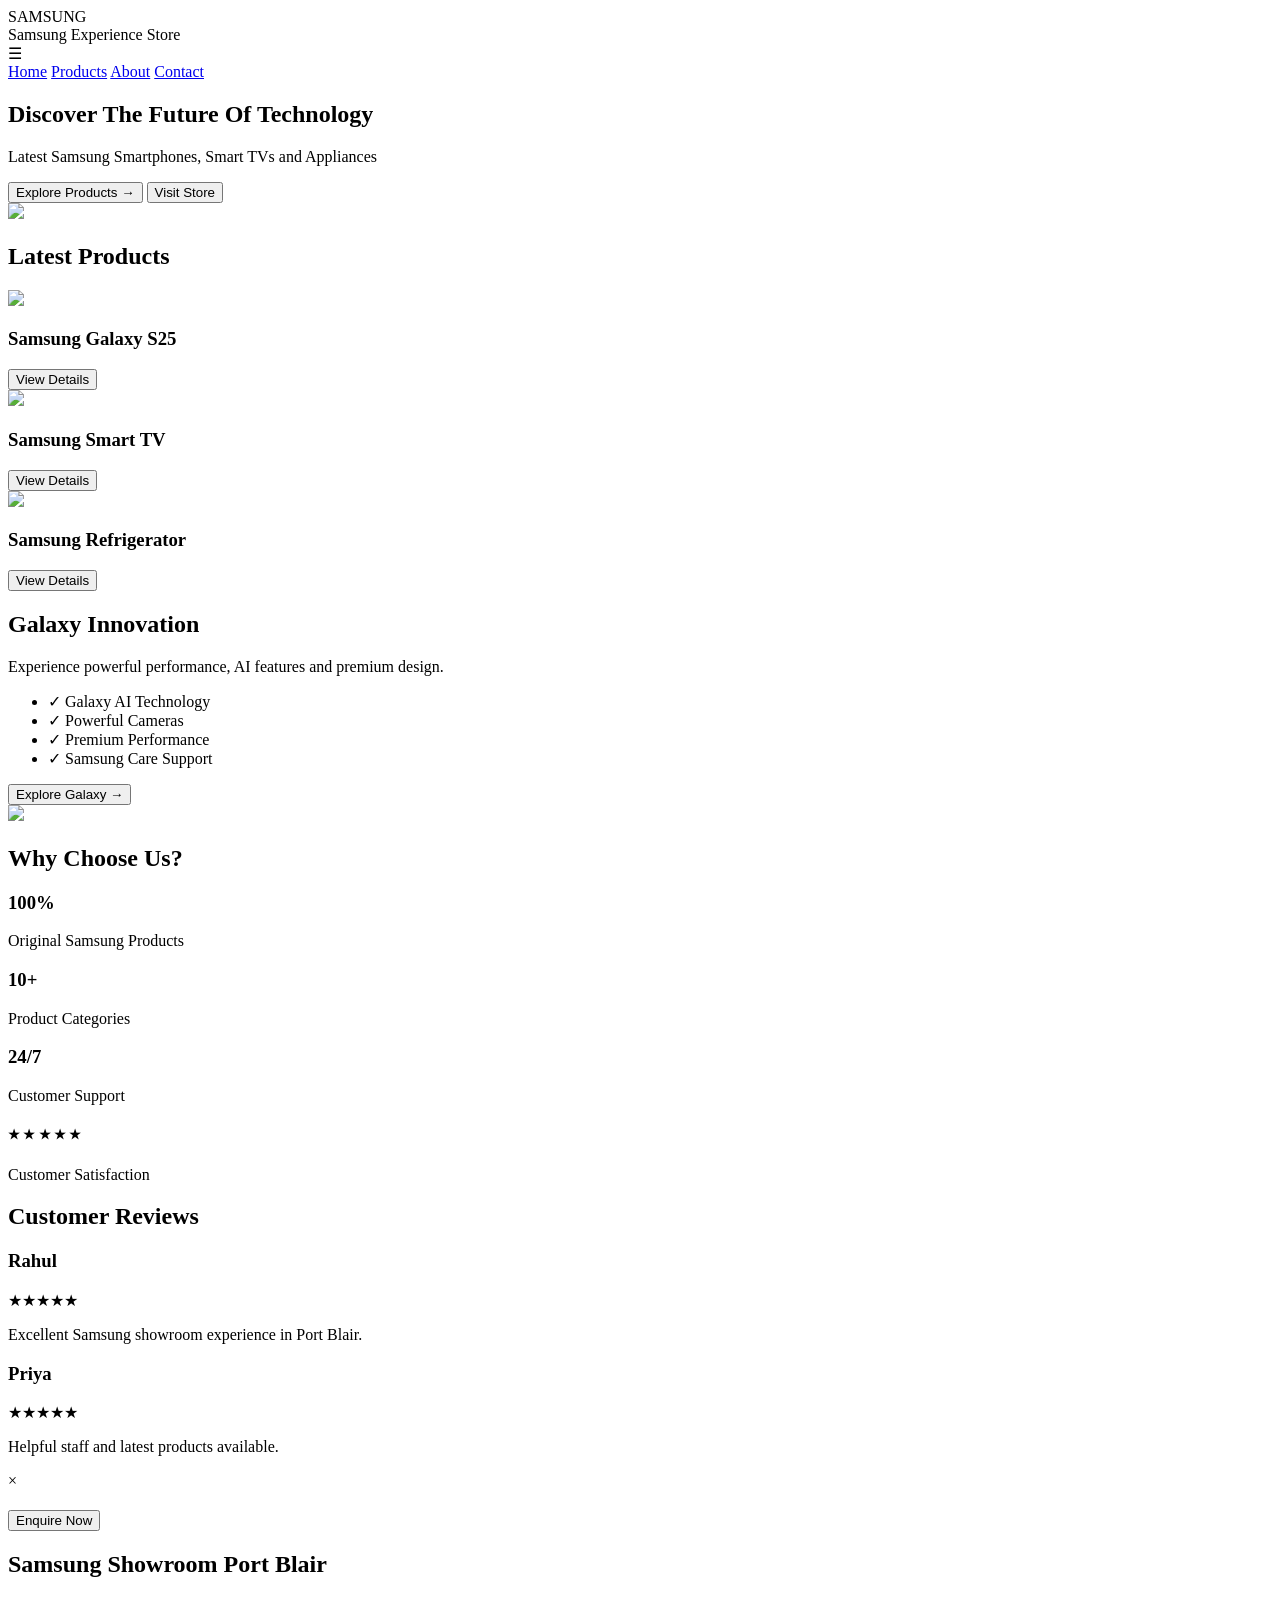
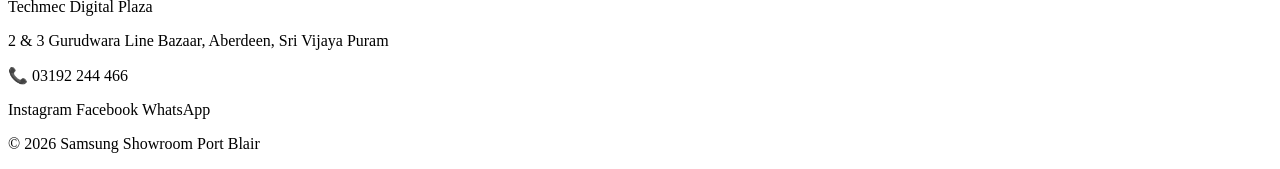
==== index.html @ 17258c33 "Add index.html for Samsung Showroom website Initial commit of the Samsung Showroom Port Blair websit" ====
<!DOCTYPE html>
<html>

<head>

<title>Samsung Showroom Port Blair</title>

<meta name="viewport" content="width=device-width, initial-scale=1.0">

<link rel="stylesheet" href="style.css">

</head>


<body>


<!-- LOADER -->

<div class="loader" id="loader">

    <div class="samsung-logo">
        SAMSUNG
    </div>

    <div class="loading"></div>

</div>



<header id="navbar">


<div class="logo">

Samsung
<span>
Experience Store
</span>

</div>



<div class="menu-btn">
☰
</div>



<nav>

<a href="index.html">Home</a>

<a href="c.html">Products</a>

<a href="about.html">About</a>

<a href="contact.html">Contact</a>

</nav>


</header>
    
    

<section class="hero">


<div class="hero-content">


<h1>

Discover The Future Of Technology

</h1>


<p>

Latest Samsung Smartphones,
Smart TVs and Appliances

</p>



<div class="hero-buttons">


<button>

Explore Products →

</button>


<button class="outline">

Visit Store

</button>


</div>



</div>





<div class="hero-image">


<img src="images/smartphone.jpg">

</div>


</section>
<section class="featured">


<h2>
Latest Products
</h2>



<div class="products">


<div class="card">


<img src="images/smartphone.jpg">

<h3>
Samsung Galaxy S25
</h3>


<button onclick="openModal(
'Galaxy S25',
'Latest Galaxy smartphone with AI features'
)">
View Details
</button>


</div>





<div class="card">


<img src="images/smart-tv.jpg">

<h3>
Samsung Smart TV
</h3>


<button onclick="openModal(
'Samsung Smart TV',
'Crystal UHD 4K entertainment experience'
)">
View Details
</button>


</div>





<div class="card">


<img src="images/refrigerator.webp">
<h3>
Samsung Refrigerator
</h3>


<button onclick="openModal(
'Samsung Refrigerator',
'Energy efficient smart cooling'
)">
View Details
</button>


</div>



</div>


</section>



<section class="showcase">


<div class="showcase-text reveal">


<h2>
Galaxy Innovation
</h2>


<p>

Experience powerful performance,
AI features and premium design.

</p>


<ul>

<li>✓ Galaxy AI Technology</li>

<li>✓ Powerful Cameras</li>

<li>✓ Premium Performance</li>

<li>✓ Samsung Care Support</li>

</ul>


<button>
Explore Galaxy →
</button>


</div>





<div class="showcase-image reveal">


<img src="images/smartphone.jpg">


</div>



</section>





<section class="why">


<h2>
Why Choose Us?
</h2>



<div class="why-grid">



<div class="glass-card reveal">

<h3>
100%
</h3>

<p>
Original Samsung Products
</p>

</div>




<div class="glass-card reveal">

<h3>
10+
</h3>

<p>
Product Categories
</p>

</div>





<div class="glass-card reveal">

<h3>
24/7
</h3>

<p>
Customer Support
</p>

</div>




<div class="glass-card reveal">

<h5>
★  ★  ★  ★  ★
</h5>

<p>
Customer Satisfaction
</p>

</div>



</div>


</section>


<!-- REVIEWS -->


<section class="reviews">


<h2>
Customer Reviews
</h2>


<div class="review">


<h3>
Rahul
</h3>


<div class="stars">
★★★★★
</div>


<p>
Excellent Samsung showroom experience in Port Blair.
</p>


</div>



<div class="review">


<h3>
Priya
</h3>


<div class="stars">
★★★★★
</div>


<p>
Helpful staff and latest products available.
</p>


</div>



</section>







<!-- MODAL -->


<div class="modal">


<div class="modal-box">


<span onclick="closeModal()">
×
</span>


<h2 id="title"></h2>


<p id="desc"></p>


<button>
Enquire Now
</button>


</div>


</div>







<footer>


<h2>
Samsung Showroom Port Blair
</h2>


<p>
Techmec Digital Plaza
</p>


<p>
2 & 3 Gurudwara Line Bazaar,
Aberdeen, Sri Vijaya Puram
</p>


<p>
📞 03192 244 466
</p>


<div>

<a>Instagram</a>
<a>Facebook</a>
<a>WhatsApp</a>

</div>


<p class="copy">
© 2026 Samsung Showroom Port Blair
</p>


</footer>



<script src="script.js"></script>


</body>

</html>
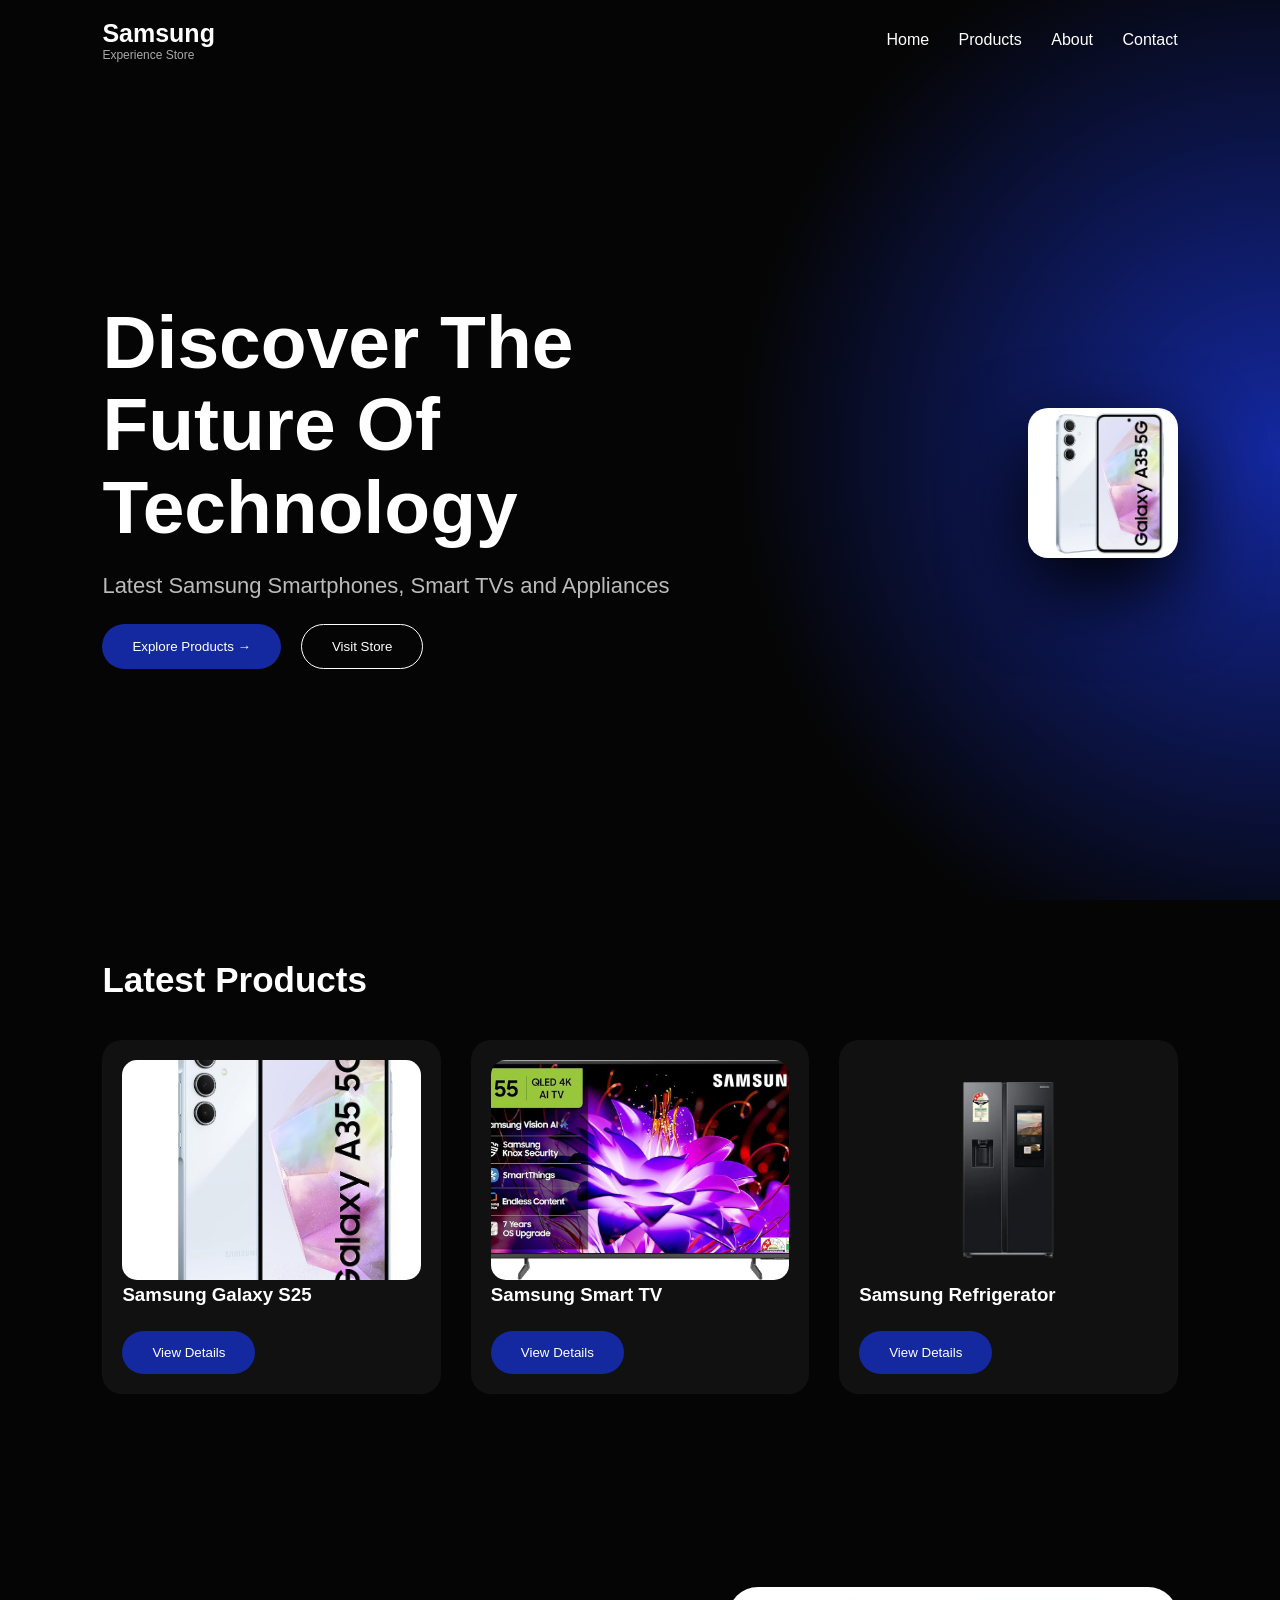
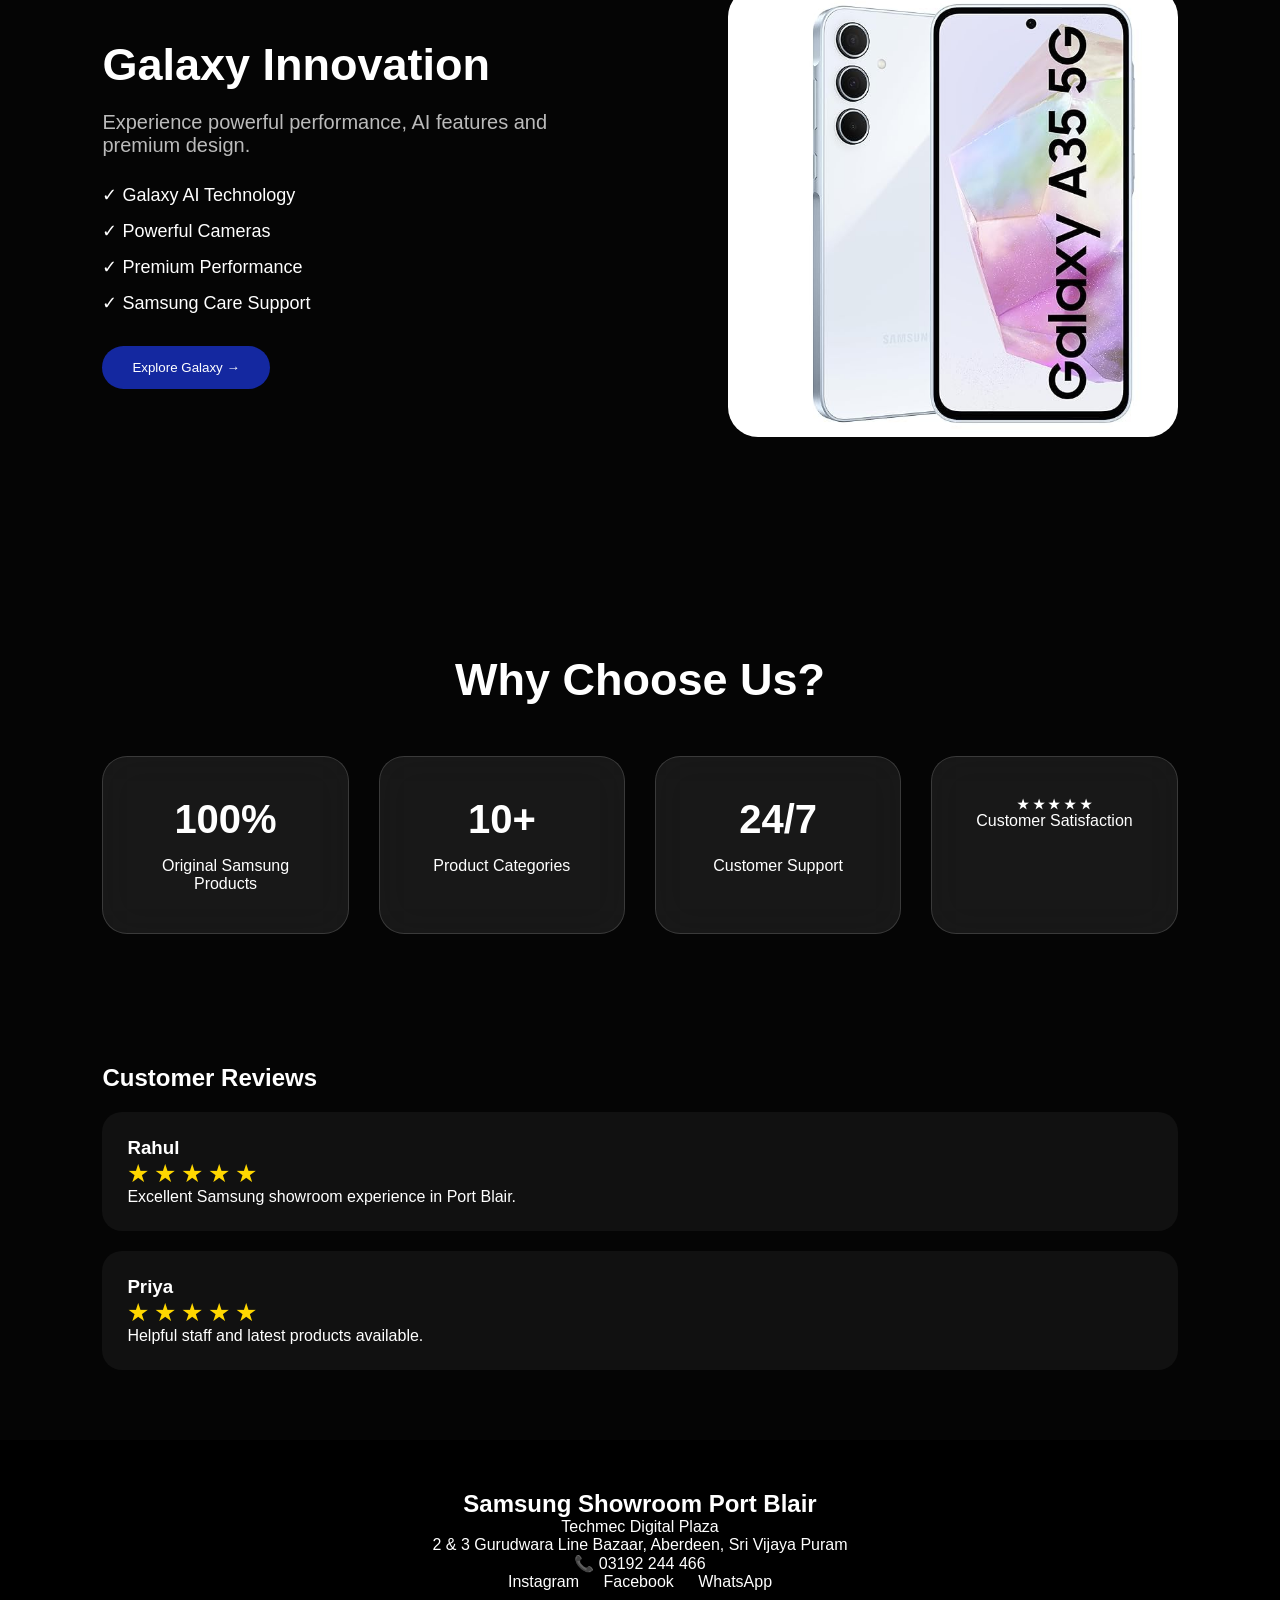
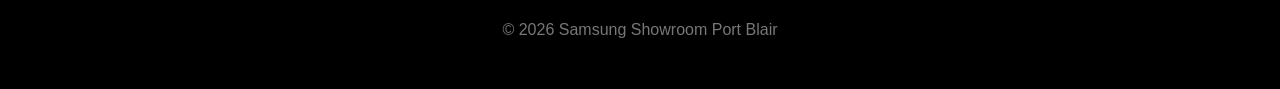
==== commit 00f25a79: "Update Products link to point to products.html" ====
--- a/index.html
+++ b/index.html
@@ -53,7 +53,7 @@
 
 <a href="index.html">Home</a>
 
-<a href="c.html">Products</a>
+<a href="products.html">Products</a>
 
 <a href="about.html">About</a>
 
--- a/style.css
+++ b/style.css
@@ -0,0 +1,1548 @@
+*{
+    margin:0;
+    padding:0;
+    box-sizing:border-box;
+    font-family:Arial, Helvetica, sans-serif;
+}
+
+
+body{
+    background:#050505;
+    color:white;
+    overflow-x:hidden;
+}
+
+
+/* ================= LOADER ================= */
+
+
+.loader{
+
+position:fixed;
+transition:opacity .5s ease;
+top:0;
+left:0;
+
+width:100%;
+height:100vh;
+
+background:#000;
+
+display:flex;
+
+align-items:center;
+
+justify-content:center;
+
+flex-direction:column;
+
+z-index:99999;
+
+
+}
+
+
+.samsung-logo{
+
+font-size:clamp(35px,8vw,60px);
+
+font-weight:700;
+
+letter-spacing:8px;
+ text-decoration:none;
+color:white;
+
+}
+
+
+
+.loading{
+
+width:50px;
+
+height:50px;
+
+margin-top:25px;
+
+border-radius:50%;
+
+border:5px solid #333;
+
+border-top:5px solid white;
+
+animation:rotate 1s linear infinite;
+
+
+}
+
+
+
+@keyframes rotate{
+
+
+from{
+
+transform:rotate(0deg);
+
+}
+
+
+to{
+
+transform:rotate(360deg);
+
+}
+
+
+}
+
+
+@keyframes logoFade{
+
+    from{
+        opacity:.4;
+    }
+
+    to{
+        opacity:1;
+    }
+
+}
+
+
+
+
+/* ================= HEADER ================= */
+
+
+header{
+
+    width:100%;
+
+    height:80px;
+
+    background:#000;
+
+    display:flex;
+
+    align-items:center;
+
+    justify-content:space-between;
+
+    padding:0 8%;
+
+    position:sticky;
+
+    top:0;
+
+    z-index:100;
+
+
+}
+
+
+
+.logo{
+
+    font-size:24px;
+    color:white;
+    text-decoration:none;
+    font-weight:bold;
+ 
+}
+
+
+
+nav a{
+
+    color:white;
+
+    text-decoration:none;
+
+    margin-left:25px;
+
+    transition:.3s;
+
+}
+
+
+
+nav a:hover{
+
+    color:#4d6cff;
+
+}
+
+
+
+.menu-btn{
+
+    display:none;
+
+    font-size:30px;
+
+    cursor:pointer;
+
+}
+
+
+
+
+/* ================= HERO ================= */
+
+
+.hero{
+
+
+height:90vh;
+
+
+background:
+
+linear-gradient(
+rgba(0,0,0,.5),
+rgba(0,0,0,.9)
+),
+
+url("images/showroom.jpg");
+
+
+background-size:cover;
+
+background-position:center;
+
+
+display:flex;
+
+align-items:center;
+
+padding:8%;
+
+
+}
+
+
+
+.hero h1{
+
+
+font-size:clamp(35px,6vw,65px);
+
+max-width:700px;
+
+
+animation:fadeUp 1s;
+
+
+}
+
+
+
+.hero p{
+
+
+font-size:20px;
+
+margin-top:20px;
+
+
+}
+
+
+
+
+
+button{
+
+
+background:#1428a0;
+
+color:white;
+
+border:none;
+
+padding:14px 30px;
+
+border-radius:30px;
+
+cursor:pointer;
+
+margin-top:25px;
+
+transition:.3s;
+
+
+}
+
+
+
+button:hover{
+
+transform:scale(1.08);
+
+}
+
+
+
+
+/* ================= PRODUCTS ================= */
+
+
+
+.featured{
+
+padding:60px 8%;
+
+}
+
+
+
+.featured h2{
+
+font-size:35px;
+
+}
+
+
+
+.products{
+
+
+display:grid;
+
+grid-template-columns:
+
+repeat(auto-fit,minmax(250px,1fr));
+
+
+gap:30px;
+
+margin-top:40px;
+
+
+}
+
+
+
+.card{
+
+
+background:#111;
+
+padding:20px;
+
+border-radius:20px;
+
+transition:.4s;
+
+
+}
+
+
+
+.card:hover{
+
+
+transform:translateY(-15px);
+
+box-shadow:0 0 30px #1428a0;
+
+
+}
+
+
+
+.card img{
+
+
+width:100%;
+
+height:220px;
+
+object-fit:cover;
+
+border-radius:15px;
+
+
+}
+
+
+#search{
+
+
+margin-top:30px;
+
+
+width:80%;
+
+
+max-width:500px;
+
+
+padding:15px 20px;
+
+
+border-radius:30px;
+
+
+border:none;
+
+
+font-size:18px;
+
+
+outline:none;
+
+
+}
+
+
+.about-hero{
+
+
+height:60vh;
+
+
+display:flex;
+
+justify-content:center;
+
+align-items:center;
+
+flex-direction:column;
+
+
+background:#000;
+
+
+text-align:center;
+
+
+}
+
+
+.about-hero h1{
+
+
+font-size:clamp(35px,6vw,60px);
+
+
+}
+
+
+
+.about-content{
+
+
+padding:70px 10%;
+
+
+text-align:center;
+
+
+}
+
+
+
+.about-content p{
+
+
+font-size:20px;
+
+line-height:1.8;
+
+
+}
+
+
+
+.features{
+
+
+display:flex;
+
+justify-content:center;
+
+gap:20px;
+
+margin-top:40px;
+
+
+}
+
+
+
+.features div{
+
+
+background:#111;
+
+
+padding:25px;
+
+
+border-radius:20px;
+
+
+}
+
+
+@media(max-width:700px){
+
+
+.features{
+
+flex-direction:column;
+
+}
+
+
+}
+
+/* CONTACT PAGE */
+
+
+.contact-hero{
+
+
+height:60vh;
+
+
+display:flex;
+
+flex-direction:column;
+
+justify-content:center;
+
+align-items:center;
+
+
+text-align:center;
+
+
+background:
+
+linear-gradient(
+rgba(0,0,0,.5),
+rgba(0,0,0,.9)
+),
+
+url("images/showroom.jpg");
+
+
+background-size:cover;
+
+
+}
+
+
+
+.contact-hero h1{
+
+
+font-size:clamp(35px,6vw,60px);
+
+
+}
+
+
+
+
+.contact-section{
+
+
+padding:70px 8%;
+
+
+display:grid;
+
+
+grid-template-columns:
+
+repeat(auto-fit,minmax(280px,1fr));
+
+
+gap:30px;
+
+
+}
+
+
+
+
+
+.contact-card{
+
+
+background:#111;
+
+
+padding:35px;
+
+
+border-radius:25px;
+
+
+transition:.4s;
+
+
+}
+
+
+
+.contact-card:hover{
+
+
+transform:translateY(-10px);
+
+
+box-shadow:0 0 30px #1428a0;
+
+
+}
+
+
+
+
+.contact-card p{
+
+
+margin-top:15px;
+
+
+line-height:1.6;
+
+
+}
+
+
+
+
+
+.services{
+
+
+padding:70px 8%;
+
+
+text-align:center;
+
+
+}
+
+
+
+
+.service-grid{
+
+
+display:grid;
+
+
+grid-template-columns:
+
+repeat(auto-fit,minmax(250px,1fr));
+
+
+gap:25px;
+
+
+margin-top:40px;
+
+
+}
+
+
+
+.service-grid div{
+
+
+background:#111;
+
+
+padding:30px;
+
+
+border-radius:20px;
+
+
+}
+
+
+
+
+
+@media(max-width:700px){
+
+
+.contact-hero{
+
+
+height:50vh;
+
+
+}
+
+
+}
+/* ================= MODAL ================= */
+
+
+.modal{
+
+
+display:none;
+
+position:fixed;
+
+inset:0;
+
+
+background:rgba(0,0,0,.8);
+
+
+justify-content:center;
+
+align-items:center;
+
+
+padding:20px;
+
+
+z-index:200;
+
+
+}
+
+
+
+.modal-box{
+
+
+background:#111;
+
+width:100%;
+
+max-width:400px;
+
+
+padding:35px;
+
+border-radius:20px;
+
+
+}
+
+
+
+.modal-box span{
+
+
+float:right;
+
+font-size:30px;
+
+cursor:pointer;
+
+
+}
+
+
+
+
+/* ================= REVIEWS ================= */
+
+
+
+.reviews{
+
+
+padding:50px 8%;
+
+
+}
+
+
+
+.review{
+
+
+background:#111;
+
+padding:25px;
+
+border-radius:20px;
+
+margin:20px 0;
+
+
+animation:fadeUp 1s;
+
+
+}
+
+
+
+.stars{
+
+
+color:#ffd700;
+
+font-size:25px;
+
+letter-spacing:5px;
+
+animation:star 1.5s infinite alternate;
+
+
+}
+
+
+
+@keyframes star{
+
+
+from{
+
+transform:scale(1);
+
+}
+
+to{
+
+transform:scale(1.2);
+
+}
+
+
+}
+
+
+
+
+
+/* ================= FOOTER ================= */
+
+
+
+footer{
+
+
+background:#000;
+
+text-align:center;
+
+padding:50px 20px;
+
+
+}
+
+
+
+footer a{
+
+
+color:white;
+
+margin:10px;
+
+text-decoration:none;
+
+
+}
+
+
+
+
+.copy{
+
+
+margin-top:30px;
+
+color:#777;
+
+
+}
+
+
+
+
+/* ================= ANIMATION ================= */
+
+
+
+@keyframes fadeUp{
+
+
+from{
+
+opacity:0;
+
+transform:translateY(40px);
+
+
+}
+
+
+to{
+
+
+opacity:1;
+
+transform:translateY(0);
+
+
+}
+
+
+}
+
+
+
+
+
+
+/* ================= MOBILE ================= */
+
+
+
+@media(max-width:768px){
+
+
+
+header{
+
+padding:0 20px;
+
+}
+
+
+
+.menu-btn{
+
+display:block;
+
+}
+
+
+
+nav{
+
+
+position:absolute;
+
+top:80px;
+
+left:0;
+
+
+width:100%;
+
+
+background:#000;
+
+
+display:none;
+
+
+flex-direction:column;
+
+
+text-align:center;
+
+
+padding:25px;
+
+
+}
+
+
+
+nav a{
+
+
+margin:15px 0;
+
+
+}
+
+
+
+
+nav.active{
+
+
+display:flex;
+
+
+}
+
+
+
+.hero{
+
+
+height:80vh;
+
+padding:30px;
+
+
+}
+
+
+
+.hero p{
+
+
+font-size:16px;
+
+
+}
+
+
+
+.products{
+
+
+grid-template-columns:1fr;
+
+
+}
+
+
+
+.card img{
+
+
+height:200px;
+
+
+}
+
+
+
+footer{
+
+
+font-size:14px;
+
+
+}
+
+
+}
+/* PREMIUM NAVBAR */
+
+
+header{
+
+
+position:fixed;
+
+top:0;
+
+left:0;
+
+width:100%;
+
+
+background:transparent;
+
+
+transition:.4s;
+
+
+}
+
+
+
+header.scrolled{
+
+
+background:#000;
+
+
+box-shadow:0 10px 30px rgba(0,0,0,.5);
+
+
+}
+
+
+
+.logo{
+
+
+font-size:25px;
+
+
+}
+
+
+
+.logo span{
+
+
+display:block;
+
+font-size:12px;
+
+font-weight:normal;
+
+color:#aaa;
+
+
+}
+
+
+
+
+
+/* PREMIUM HERO */
+
+
+.hero{
+
+
+min-height:100vh;
+
+
+display:flex;
+
+
+align-items:center;
+
+
+justify-content:space-between;
+
+
+padding:120px 8% 50px;
+
+
+background:
+
+
+radial-gradient(circle at right,#1428a0,transparent 40%),
+
+
+#050505;
+
+
+overflow:hidden;
+
+
+}
+
+
+
+
+.hero-content{
+
+
+max-width:600px;
+
+
+animation:slideLeft 1s;
+
+
+}
+
+
+
+.hero h1{
+
+
+font-size:clamp(40px,6vw,75px);
+
+
+line-height:1.1;
+
+
+}
+
+
+
+.hero p{
+
+
+font-size:22px;
+
+
+color:#bbb;
+
+
+margin-top:25px;
+
+
+}
+
+
+
+
+.hero-buttons{
+
+
+display:flex;
+
+gap:20px;
+
+
+}
+
+
+
+
+.outline{
+
+
+background:transparent;
+
+
+border:1px solid white;
+
+
+}
+
+
+
+
+
+.hero-image{
+
+
+animation:float 4s infinite;
+
+
+}
+
+
+
+
+.hero-image img{
+
+width:min(150px,80vw);
+
+border-radius: 20px;
+filter:drop-shadow(0 30px 40px black);
+
+
+}
+
+
+
+
+
+@keyframes float{
+
+
+50%{
+
+transform:translateY(-20px);
+
+}
+
+
+}
+
+
+
+
+@keyframes slideLeft{
+
+
+from{
+
+opacity:0;
+
+transform:translateX(-80px);
+
+
+}
+
+
+to{
+
+opacity:1;
+
+transform:translateX(0);
+
+
+}
+
+
+}
+
+
+
+
+@media(max-width:800px){
+
+
+
+.hero{
+
+
+flex-direction:column;
+
+
+text-align:center;
+
+
+}
+
+
+
+.hero-buttons{
+
+
+justify-content:center;
+
+
+}
+
+
+}
+/* PRODUCT SHOWCASE */
+
+
+.showcase{
+
+
+min-height:80vh;
+
+
+display:flex;
+
+
+align-items:center;
+
+
+justify-content:space-between;
+
+
+padding:100px 8%;
+
+
+gap:50px;
+
+
+}
+
+
+
+
+.showcase-text{
+
+
+max-width:500px;
+
+
+}
+
+
+
+.showcase h2{
+
+
+font-size:45px;
+
+
+}
+
+
+
+.showcase p{
+
+
+color:#bbb;
+
+font-size:20px;
+
+margin:20px 0;
+
+
+}
+
+
+
+.showcase ul{
+
+
+list-style:none;
+
+
+line-height:2;
+
+
+font-size:18px;
+
+
+}
+
+
+
+
+.showcase-image img{
+
+
+width:min(450px,80vw);
+
+
+border-radius:30px;
+
+
+}
+
+
+
+
+
+/* GLASS CARDS */
+
+
+.why{
+
+
+padding:80px 8%;
+
+
+text-align:center;
+
+
+}
+
+
+
+
+.why h2{
+
+
+font-size:45px;
+
+
+}
+
+
+
+.why-grid{
+
+
+display:grid;
+
+
+grid-template-columns:
+
+repeat(auto-fit,minmax(220px,1fr));
+
+
+gap:30px;
+
+
+margin-top:50px;
+
+
+}
+
+
+
+
+
+.glass-card{
+
+
+background:
+
+rgba(255,255,255,.08);
+
+
+border:1px solid rgba(255,255,255,.15);
+
+
+backdrop-filter:blur(20px);
+
+
+padding:40px;
+
+
+border-radius:25px;
+
+
+transition:.4s;
+
+
+}
+
+
+
+
+
+.glass-card:hover{
+
+
+transform:translateY(-15px);
+
+
+box-shadow:0 20px 50px rgba(20,40,160,.4);
+
+
+}
+
+
+
+.glass-card h3{
+
+
+font-size:40px;
+
+
+margin-bottom:15px;
+
+
+}
+
+
+
+
+/* RESPONSIVE */
+
+
+@media(max-width:800px){
+
+
+.showcase{
+
+
+flex-direction:column;
+
+
+text-align:center;
+
+
+}
+
+
+}
+.reveal{
+
+
+opacity:0;
+
+transform:translateY(60px);
+
+
+transition:1s;
+
+
+}
+
+
+
+.reveal.active{
+
+
+opacity:1;
+
+
+transform:translateY(0);
+
+
+  }
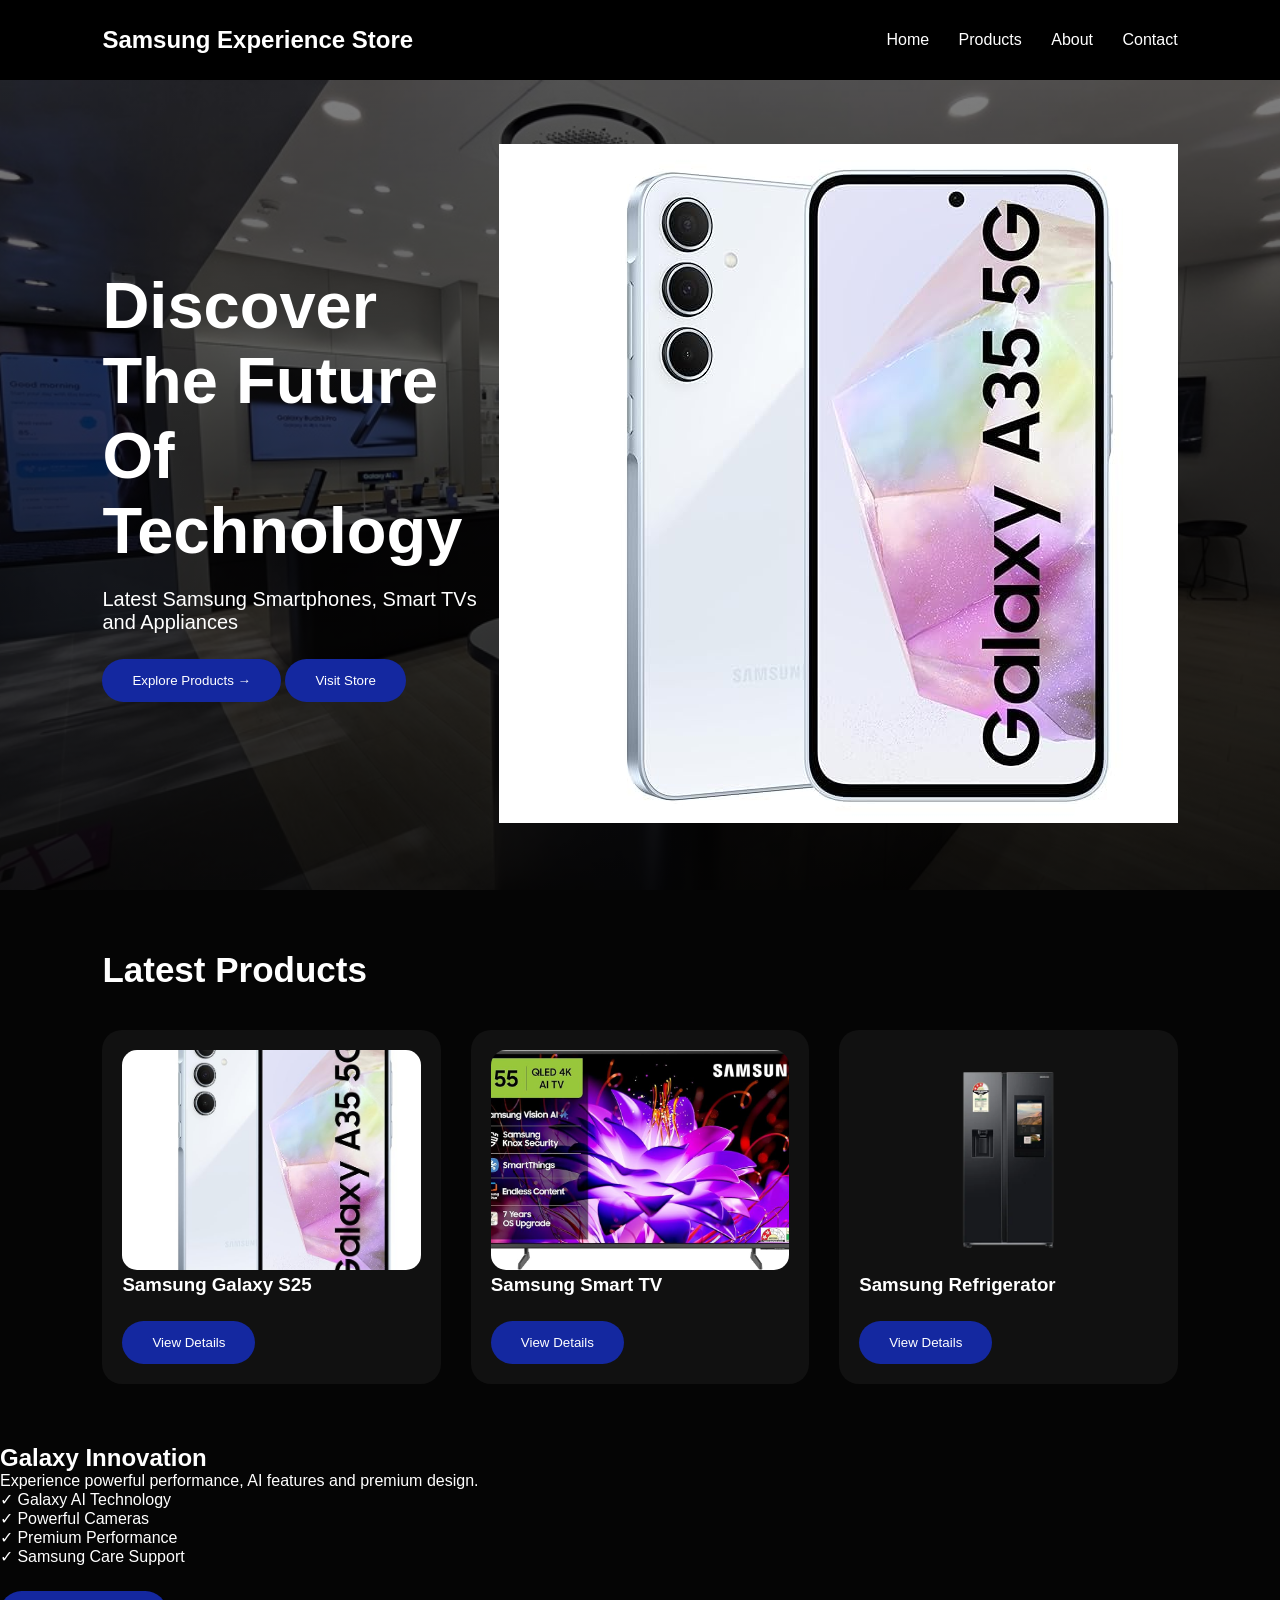
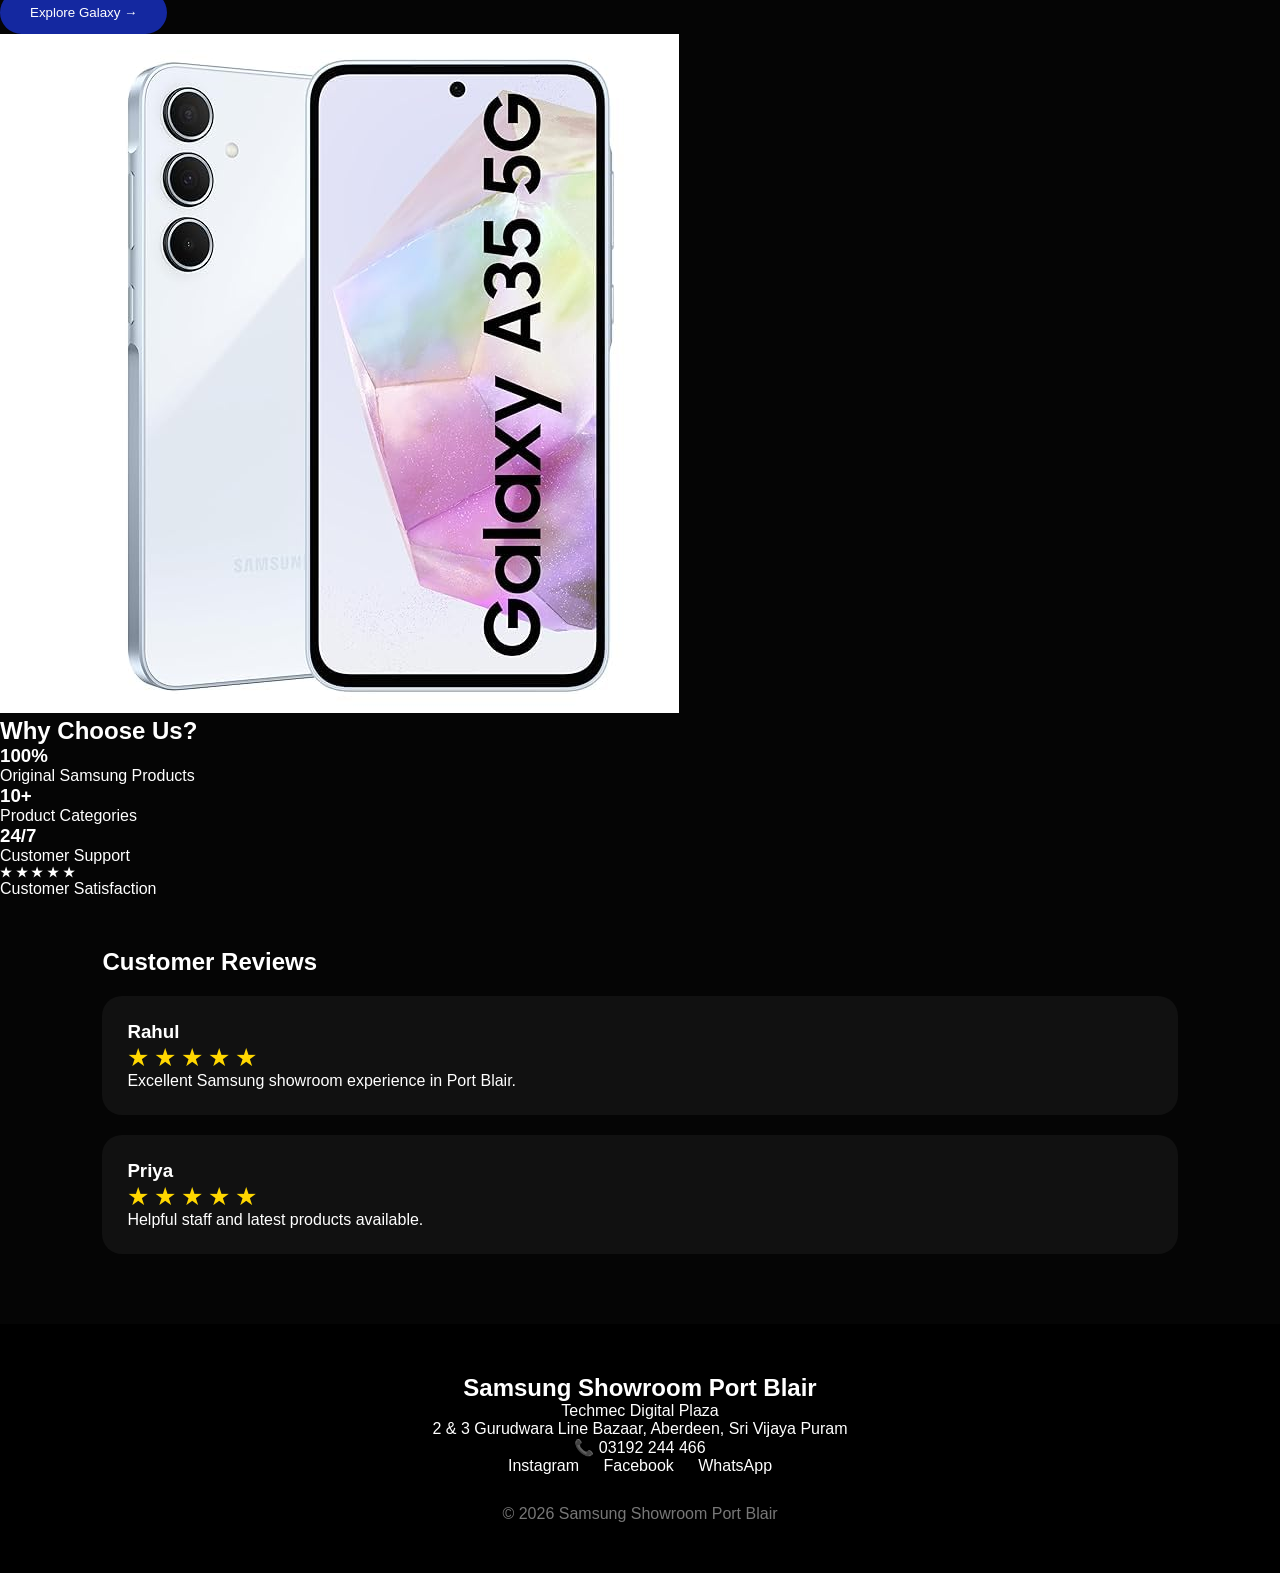
==== commit 705fe2c4: "Fix: Correct navigation links, product search selector, and add reveal animation styles - Fix produc" ====
--- a/index.html
+++ b/index.html
@@ -496,4 +496,4 @@
 
 </body>
 
-</html>
+</html>
--- a/style.css
+++ b/style.css
@@ -499,6 +499,17 @@
 
 }
 
+/* ================= REVEAL ANIMATION ================= */
+
+.reveal {
+    opacity: 0;
+}
+
+.reveal.active {
+    opacity: 1;
+    animation: fadeUp 1s forwards;
+}
+
 /* CONTACT PAGE */
 
 
@@ -685,6 +696,7 @@
 
 
 }
+
 /* ================= MODAL ================= */
 
 
@@ -998,551 +1010,3 @@
 
 
 }
-
-
-
-.products{
-
-
-grid-template-columns:1fr;
-
-
-}
-
-
-
-.card img{
-
-
-height:200px;
-
-
-}
-
-
-
-footer{
-
-
-font-size:14px;
-
-
-}
-
-
-}
-/* PREMIUM NAVBAR */
-
-
-header{
-
-
-position:fixed;
-
-top:0;
-
-left:0;
-
-width:100%;
-
-
-background:transparent;
-
-
-transition:.4s;
-
-
-}
-
-
-
-header.scrolled{
-
-
-background:#000;
-
-
-box-shadow:0 10px 30px rgba(0,0,0,.5);
-
-
-}
-
-
-
-.logo{
-
-
-font-size:25px;
-
-
-}
-
-
-
-.logo span{
-
-
-display:block;
-
-font-size:12px;
-
-font-weight:normal;
-
-color:#aaa;
-
-
-}
-
-
-
-
-
-/* PREMIUM HERO */
-
-
-.hero{
-
-
-min-height:100vh;
-
-
-display:flex;
-
-
-align-items:center;
-
-
-justify-content:space-between;
-
-
-padding:120px 8% 50px;
-
-
-background:
-
-
-radial-gradient(circle at right,#1428a0,transparent 40%),
-
-
-#050505;
-
-
-overflow:hidden;
-
-
-}
-
-
-
-
-.hero-content{
-
-
-max-width:600px;
-
-
-animation:slideLeft 1s;
-
-
-}
-
-
-
-.hero h1{
-
-
-font-size:clamp(40px,6vw,75px);
-
-
-line-height:1.1;
-
-
-}
-
-
-
-.hero p{
-
-
-font-size:22px;
-
-
-color:#bbb;
-
-
-margin-top:25px;
-
-
-}
-
-
-
-
-.hero-buttons{
-
-
-display:flex;
-
-gap:20px;
-
-
-}
-
-
-
-
-.outline{
-
-
-background:transparent;
-
-
-border:1px solid white;
-
-
-}
-
-
-
-
-
-.hero-image{
-
-
-animation:float 4s infinite;
-
-
-}
-
-
-
-
-.hero-image img{
-
-width:min(150px,80vw);
-
-border-radius: 20px;
-filter:drop-shadow(0 30px 40px black);
-
-
-}
-
-
-
-
-
-@keyframes float{
-
-
-50%{
-
-transform:translateY(-20px);
-
-}
-
-
-}
-
-
-
-
-@keyframes slideLeft{
-
-
-from{
-
-opacity:0;
-
-transform:translateX(-80px);
-
-
-}
-
-
-to{
-
-opacity:1;
-
-transform:translateX(0);
-
-
-}
-
-
-}
-
-
-
-
-@media(max-width:800px){
-
-
-
-.hero{
-
-
-flex-direction:column;
-
-
-text-align:center;
-
-
-}
-
-
-
-.hero-buttons{
-
-
-justify-content:center;
-
-
-}
-
-
-}
-/* PRODUCT SHOWCASE */
-
-
-.showcase{
-
-
-min-height:80vh;
-
-
-display:flex;
-
-
-align-items:center;
-
-
-justify-content:space-between;
-
-
-padding:100px 8%;
-
-
-gap:50px;
-
-
-}
-
-
-
-
-.showcase-text{
-
-
-max-width:500px;
-
-
-}
-
-
-
-.showcase h2{
-
-
-font-size:45px;
-
-
-}
-
-
-
-.showcase p{
-
-
-color:#bbb;
-
-font-size:20px;
-
-margin:20px 0;
-
-
-}
-
-
-
-.showcase ul{
-
-
-list-style:none;
-
-
-line-height:2;
-
-
-font-size:18px;
-
-
-}
-
-
-
-
-.showcase-image img{
-
-
-width:min(450px,80vw);
-
-
-border-radius:30px;
-
-
-}
-
-
-
-
-
-/* GLASS CARDS */
-
-
-.why{
-
-
-padding:80px 8%;
-
-
-text-align:center;
-
-
-}
-
-
-
-
-.why h2{
-
-
-font-size:45px;
-
-
-}
-
-
-
-.why-grid{
-
-
-display:grid;
-
-
-grid-template-columns:
-
-repeat(auto-fit,minmax(220px,1fr));
-
-
-gap:30px;
-
-
-margin-top:50px;
-
-
-}
-
-
-
-
-
-.glass-card{
-
-
-background:
-
-rgba(255,255,255,.08);
-
-
-border:1px solid rgba(255,255,255,.15);
-
-
-backdrop-filter:blur(20px);
-
-
-padding:40px;
-
-
-border-radius:25px;
-
-
-transition:.4s;
-
-
-}
-
-
-
-
-
-.glass-card:hover{
-
-
-transform:translateY(-15px);
-
-
-box-shadow:0 20px 50px rgba(20,40,160,.4);
-
-
-}
-
-
-
-.glass-card h3{
-
-
-font-size:40px;
-
-
-margin-bottom:15px;
-
-
-}
-
-
-
-
-/* RESPONSIVE */
-
-
-@media(max-width:800px){
-
-
-.showcase{
-
-
-flex-direction:column;
-
-
-text-align:center;
-
-
-}
-
-
-}
-.reveal{
-
-
-opacity:0;
-
-transform:translateY(60px);
-
-
-transition:1s;
-
-
-}
-
-
-
-.reveal.active{
-
-
-opacity:1;
-
-
-transform:translateY(0);
-
-
-  }
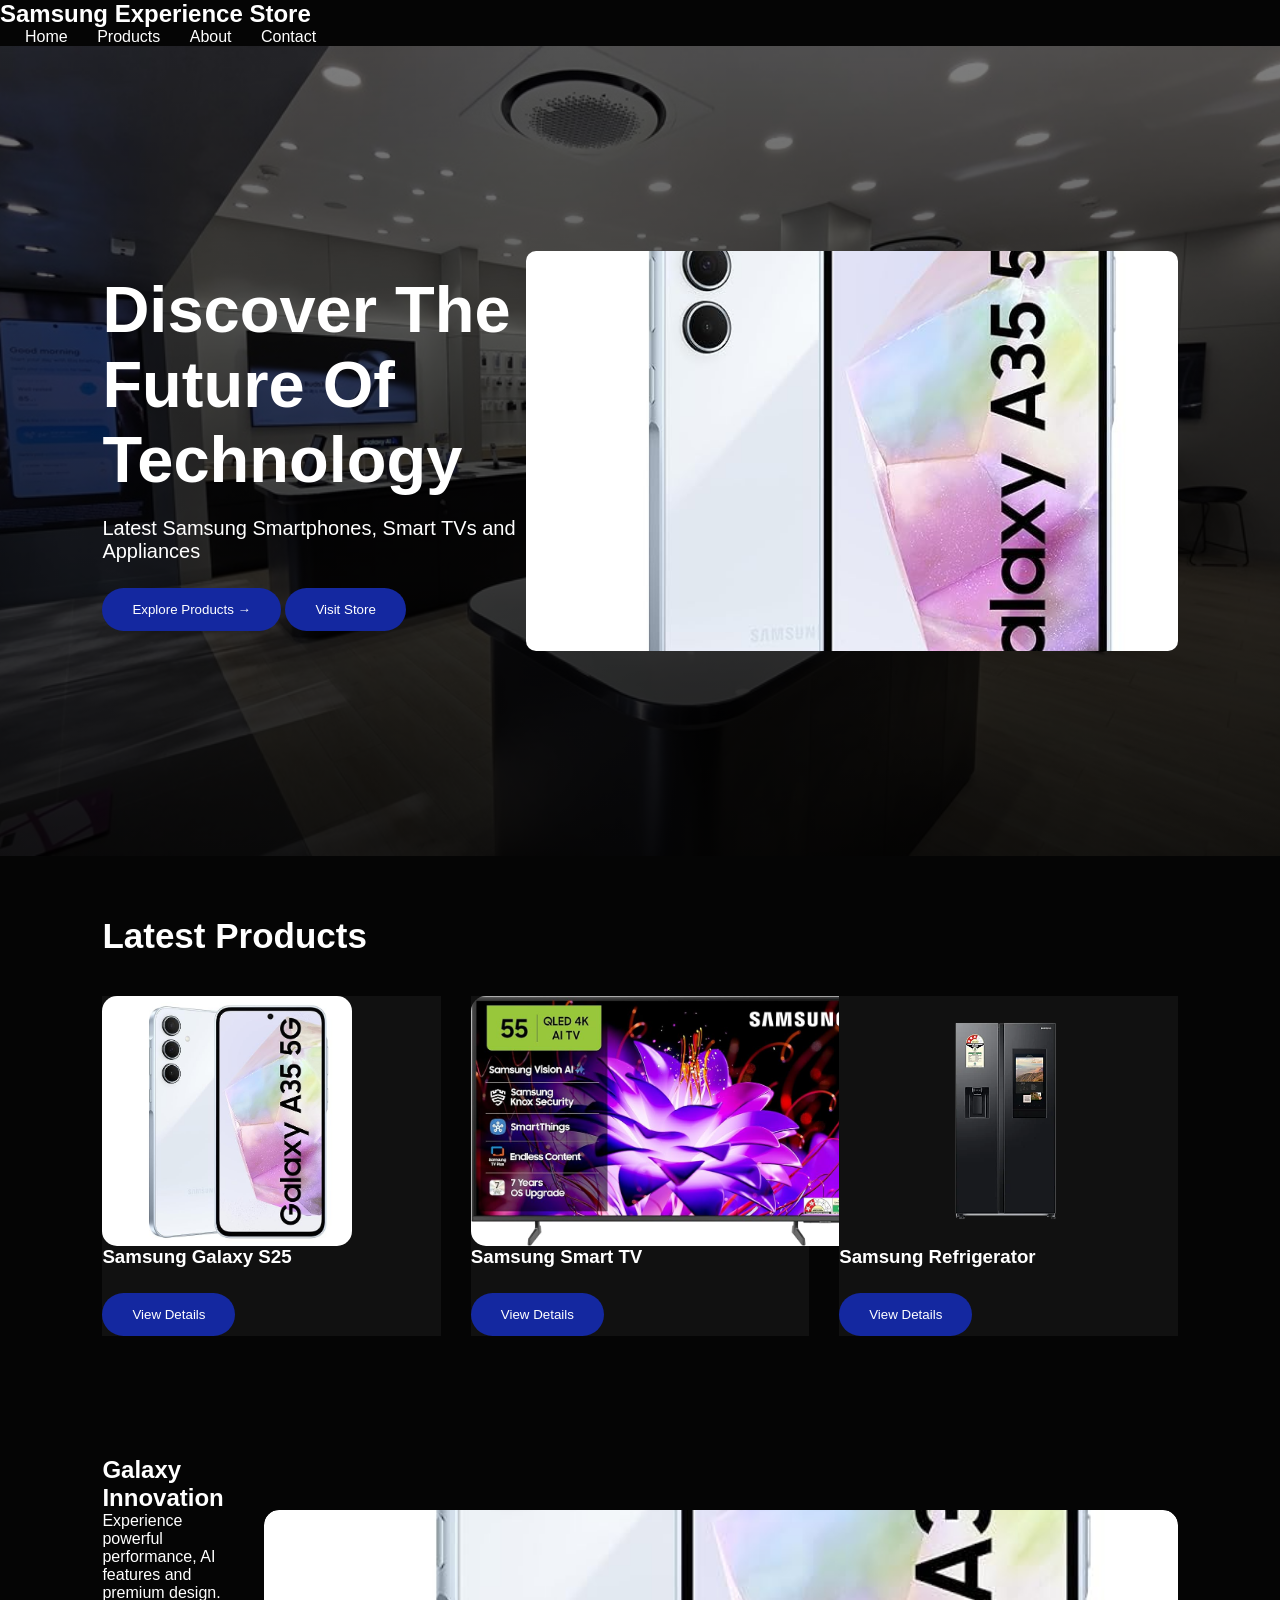
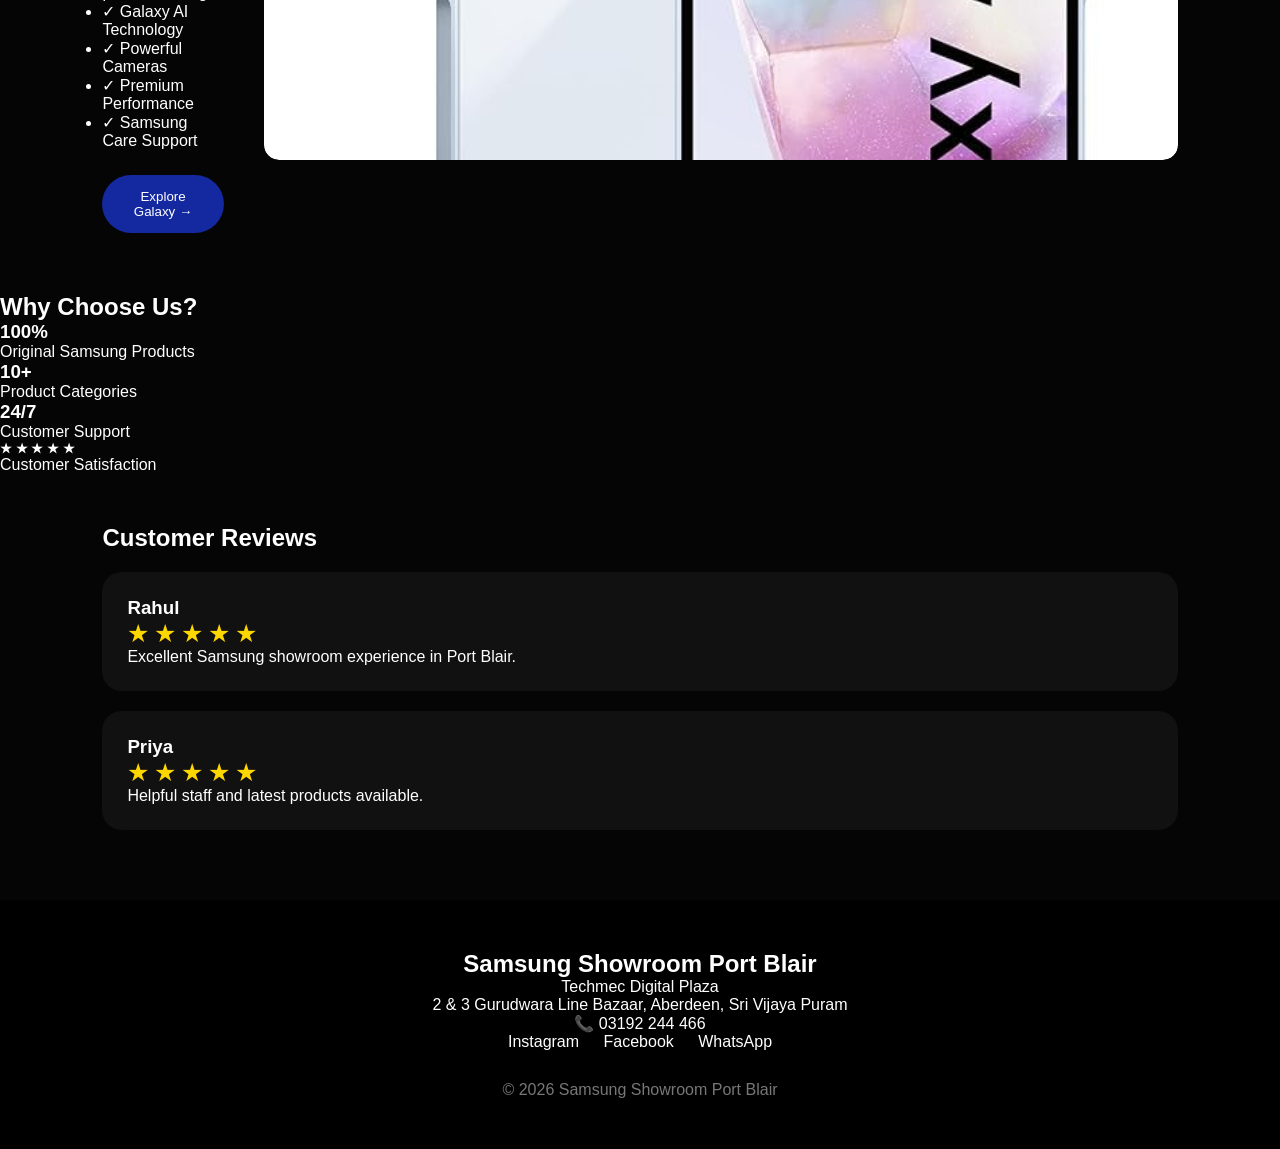
==== commit cb307d1e: "Update index.html" ====
--- a/index.html
+++ b/index.html
@@ -4,349 +4,176 @@
 <head>
 
 <title>Samsung Showroom Port Blair</title>
-
 <meta name="viewport" content="width=device-width, initial-scale=1.0">
-
 <link rel="stylesheet" href="style.css">
-
 </head>
-
-
 <body>
-
-
+    
 <!-- LOADER -->
 
 <div class="loader" id="loader">
-
     <div class="samsung-logo">
         SAMSUNG
     </div>
-
     <div class="loading"></div>
-
-</div>
-
-
-
+</div>
+
+    
 <header id="navbar">
-
-
 <div class="logo">
-
 Samsung
 <span>
 Experience Store
 </span>
-
-</div>
-
-
+</div>
 
 <div class="menu-btn">
 ☰
 </div>
 
-
-
 <nav>
-
 <a href="index.html">Home</a>
-
 <a href="products.html">Products</a>
-
 <a href="about.html">About</a>
-
 <a href="contact.html">Contact</a>
-
 </nav>
-
-
+    
 </header>
     
     
-
 <section class="hero">
-
-
 <div class="hero-content">
-
-
 <h1>
-
-Discover The Future Of Technology
-
-</h1>
-
-
-<p>
-
+Discover The Future Of Technology</h1>
+<p>
 Latest Samsung Smartphones,
 Smart TVs and Appliances
-
-</p>
-
-
+</p>
 
 <div class="hero-buttons">
-
-
-<button>
-
-Explore Products →
-
-</button>
-
-
+<button> Explore Products →</button>
 <button class="outline">
-
 Visit Store
-
-</button>
-
-
-</div>
-
-
-
-</div>
-
-
-
-
+</button>
+</div>
+</div>
 
 <div class="hero-image">
-
-
 <img src="images/smartphone.jpg">
-
-</div>
-
-
-</section>
+</div>
+</section>
+
+    
 <section class="featured">
-
-
 <h2>
 Latest Products
 </h2>
-
-
-
 <div class="products">
-
-
 <div class="card">
-
-
 <img src="images/smartphone.jpg">
-
 <h3>
 Samsung Galaxy S25
 </h3>
-
-
 <button onclick="openModal(
 'Galaxy S25',
 'Latest Galaxy smartphone with AI features'
 )">
 View Details
 </button>
-
-
-</div>
-
-
-
-
+</div>
 
 <div class="card">
-
-
 <img src="images/smart-tv.jpg">
-
 <h3>
 Samsung Smart TV
 </h3>
-
-
 <button onclick="openModal(
 'Samsung Smart TV',
 'Crystal UHD 4K entertainment experience'
 )">
 View Details
 </button>
-
-
-</div>
-
-
-
-
-
+</div>
 <div class="card">
-
-
 <img src="images/refrigerator.webp">
 <h3>
 Samsung Refrigerator
 </h3>
-
-
 <button onclick="openModal(
 'Samsung Refrigerator',
 'Energy efficient smart cooling'
 )">
 View Details
 </button>
-
-
-</div>
-
-
-
-</div>
-
-
-</section>
-
+</div>
+</div>
+</section>
 
 
 <section class="showcase">
-
-
 <div class="showcase-text reveal">
-
-
 <h2>
 Galaxy Innovation
 </h2>
-
-
-<p>
-
+<p>
 Experience powerful performance,
 AI features and premium design.
-
-</p>
-
-
+</p>
 <ul>
-
 <li>✓ Galaxy AI Technology</li>
-
 <li>✓ Powerful Cameras</li>
-
 <li>✓ Premium Performance</li>
-
 <li>✓ Samsung Care Support</li>
-
 </ul>
 
-
-<button>
-Explore Galaxy →
-</button>
-
-
-</div>
-
-
-
-
-
+<button>Explore Galaxy →</button>
+</div>
+    
 <div class="showcase-image reveal">
-
-
 <img src="images/smartphone.jpg">
-
-
-</div>
-
-
-
-</section>
-
-
-
+</div>
+</section>
 
 
 <section class="why">
-
-
 <h2>
 Why Choose Us?
 </h2>
-
-
-
 <div class="why-grid">
-
-
-
-<div class="glass-card reveal">
-
+<div class="glass-card reveal">
 <h3>
 100%
 </h3>
-
 <p>
 Original Samsung Products
 </p>
-
-</div>
-
-
-
-
-<div class="glass-card reveal">
-
+</div>
+<div class="glass-card reveal">
 <h3>
 10+
 </h3>
-
 <p>
 Product Categories
 </p>
-
-</div>
-
-
-
-
-
-<div class="glass-card reveal">
-
+</div>
+
+<div class="glass-card reveal">
 <h3>
 24/7
 </h3>
-
 <p>
 Customer Support
 </p>
-
-</div>
-
-
-
-
-<div class="glass-card reveal">
-
+</div>
+<div class="glass-card reveal">
 <h5>
 ★  ★  ★  ★  ★
 </h5>
-
 <p>
 Customer Satisfaction
 </p>
-
-</div>
-
-
-
-</div>
-
-
+</div>
+</div>
 </section>
 
 
@@ -354,146 +181,79 @@
 
 
 <section class="reviews">
-
-
 <h2>
 Customer Reviews
 </h2>
-
-
 <div class="review">
-
-
 <h3>
 Rahul
 </h3>
-
-
 <div class="stars">
 ★★★★★
 </div>
-
-
 <p>
 Excellent Samsung showroom experience in Port Blair.
 </p>
-
-
-</div>
-
-
-
+</div>
 <div class="review">
-
-
 <h3>
 Priya
 </h3>
-
-
 <div class="stars">
 ★★★★★
 </div>
-
-
 <p>
 Helpful staff and latest products available.
 </p>
-
-
-</div>
-
-
-
-</section>
-
-
-
-
-
-
-
+</div>
+</section>
+ 
 <!-- MODAL -->
-
-
 <div class="modal">
-
-
 <div class="modal-box">
-
-
 <span onclick="closeModal()">
 ×
 </span>
-
-
 <h2 id="title"></h2>
-
-
 <p id="desc"></p>
-
-
 <button>
 Enquire Now
 </button>
-
-
-</div>
-
-
-</div>
-
-
-
-
-
+</div>
+</div>
 
 
 <footer>
 
-
 <h2>
 Samsung Showroom Port Blair
 </h2>
 
-
 <p>
 Techmec Digital Plaza
 </p>
-
 
 <p>
 2 & 3 Gurudwara Line Bazaar,
 Aberdeen, Sri Vijaya Puram
 </p>
 
-
 <p>
 📞 03192 244 466
 </p>
 
-
 <div>
-
 <a>Instagram</a>
 <a>Facebook</a>
 <a>WhatsApp</a>
-
-</div>
-
-
+</div>
 <p class="copy">
 © 2026 Samsung Showroom Port Blair
 </p>
-
-
 </footer>
 
 
-
 <script src="script.js"></script>
 
-
 </body>
-
-</html>+</html>
--- a/style.css
+++ b/style.css
@@ -22,902 +22,460 @@
 transition:opacity .5s ease;
 top:0;
 left:0;
-
 width:100%;
 height:100vh;
-
 background:#000;
-
 display:flex;
-
 align-items:center;
-
 justify-content:center;
-
 flex-direction:column;
-
 z-index:99999;
-
-
 }
 
 
 .samsung-logo{
-
 font-size:clamp(35px,8vw,60px);
-
 font-weight:700;
-
 letter-spacing:8px;
  text-decoration:none;
 color:white;
-
-}
-
-
+}
 
 .loading{
-
 width:50px;
-
 height:50px;
-
 margin-top:25px;
-
 border-radius:50%;
-
 border:5px solid #333;
-
 border-top:5px solid white;
-
 animation:rotate 1s linear infinite;
-
-
-}
-
-
+}
 
 @keyframes rotate{
-
-
 from{
-
 transform:rotate(0deg);
-
-}
-
+}
 
 to{
-
 transform:rotate(360deg);
-
-}
-
-
-}
-
-
-@keyframes logoFade{
-
+}
+}
+
+@keyframes logoFade
     from{
         opacity:.4;
     }
-
     to{
         opacity:1;
     }
-
-}
-
-
-
+}
 
 /* ================= HEADER ================= */
-
-
 header{
-
     width:100%;
-
-    height:80px;
-
+    height:80px
     background:#000;
-
     display:flex;
-
     align-items:center;
-
     justify-content:space-between;
-
     padding:0 8%;
-
     position:sticky;
-
     top:0;
-
     z-index:100;
-
-
-}
-
-
+}
 
 .logo{
-
     font-size:24px;
     color:white;
     text-decoration:none;
-    font-weight:bold;
- 
-}
-
-
+    font-weight:bold; 
+}
 
 nav a{
-
     color:white;
-
     text-decoration:none;
-
     margin-left:25px;
-
     transition:.3s;
-
-}
-
-
+}
 
 nav a:hover{
-
     color:#4d6cff;
-
-}
-
-
+}
 
 .menu-btn{
-
     display:none;
-
     font-size:30px;
-
     cursor:pointer;
-
-}
-
-
-
+}
 
 /* ================= HERO ================= */
-
-
 .hero{
-
-
 height:90vh;
-
-
 background:
-
 linear-gradient(
 rgba(0,0,0,.5),
 rgba(0,0,0,.9)
 ),
-
 url("images/showroom.jpg");
-
-
 background-size:cover;
-
 background-position:center;
-
-
 display:flex;
-
 align-items:center;
-
 padding:8%;
-
-
-}
-
-
+}
 
 .hero h1{
-
-
 font-size:clamp(35px,6vw,65px);
-
 max-width:700px;
-
-
 animation:fadeUp 1s;
-
-
-}
-
-
+}
 
 .hero p{
-
-
 font-size:20px;
-
 margin-top:20px;
-
-
-}
-
-
-
-
+}
+
+.hero-image{
+width:100%;
+padding: 20px 0;
+max-width:100%;
+display:flex;
+align-items:center;
+justify-content:center;
+overflow: visible;
+}
+.hero-image {
+    overflow: visible;
+}
+.hero-image img {
+    width: 100%;
+    height: auto;
+    max-height: 400px;
+    object-fit: cover;
+    display: block;
+    border-radius: 10px;
+    animation: float 4s infinite ease-in-out;
+}
+
+@keyframes float {
+    0%, 100% {
+        transform: translateY(0);
+    }
+    50% {
+        transform: translateY(-20px);
+    }
+}
 
 button{
-
-
 background:#1428a0;
-
 color:white;
-
 border:none;
-
 padding:14px 30px;
-
 border-radius:30px;
-
 cursor:pointer;
-
 margin-top:25px;
-
 transition:.3s;
-
-
-}
-
-
+}
 
 button:hover{
-
 transform:scale(1.08);
-
-}
-
-
-
+}
 
 /* ================= PRODUCTS ================= */
-
-
-
 .featured{
-
 padding:60px 8%;
-
-}
-
-
+}
 
 .featured h2{
-
 font-size:35px;
-
-}
-
-
+}
 
 .products{
-
-
 display:grid;
-
 grid-template-columns:
-
 repeat(auto-fit,minmax(250px,1fr));
-
-
 gap:30px;
-
 margin-top:40px;
-
-
-}
-
-
+}
 
 .card{
-
-
 background:#111;
-
-padding:20px;
-
+padding:20px
 border-radius:20px;
-
 transition:.4s;
-
-
-}
-
-
-
+}
 .card:hover{
-
-
-transform:translateY(-15px);
-
+transform:translateY(-15px)
 box-shadow:0 0 30px #1428a0;
-
-
-}
-
-
+}
 
 .card img{
-
-
-width:100%;
-
-height:220px;
-
+width:100%
+height:auto;
+max-height:250px;
 object-fit:cover;
-
 border-radius:15px;
-
-
-}
-
+display:block;
+}
 
 #search{
-
-
 margin-top:30px;
-
-
 width:80%;
-
-
 max-width:500px;
-
-
 padding:15px 20px;
-
-
 border-radius:30px;
-
-
 border:none;
-
-
 font-size:18px;
-
-
 outline:none;
-
-
-}
-
-
+}
 .about-hero{
-
-
 height:60vh;
-
-
 display:flex;
-
 justify-content:center;
-
 align-items:center;
-
 flex-direction:column;
-
-
-background:#000;
-
-
+background:#000
 text-align:center;
-
-
-}
-
+}
 
 .about-hero h1{
-
-
 font-size:clamp(35px,6vw,60px);
-
-
-}
-
-
-
+}
 .about-content{
-
-
 padding:70px 10%;
-
-
 text-align:center;
-
-
-}
-
-
+}
 
 .about-content p{
-
-
 font-size:20px;
-
 line-height:1.8;
-
-
-}
-
-
+}
 
 .features{
-
-
 display:flex;
-
 justify-content:center;
-
 gap:20px;
-
 margin-top:40px;
-
-
-}
-
-
+}
 
 .features div{
-
-
 background:#111;
-
-
 padding:25px;
-
-
 border-radius:20px;
-
-
-}
-
+}
 
 @media(max-width:700px){
-
-
 .features{
-
 flex-direction:column;
-
-}
-
-
-}
-
-/* ================= REVEAL ANIMATION ================= */
-
-.reveal {
-    opacity: 0;
-}
-
-.reveal.active {
-    opacity: 1;
-    animation: fadeUp 1s forwards;
+}
+}
+
+/* ================= SHOWCASE ================= */
+
+.showcase{
+    display:flex;
+    align-items:center;
+    gap:40px;
+    padding:60px 8%;
+}
+
+.showcase-text{
+    flex:1;
+}
+.showcase-image {
+    width: 100%;
+    height: 250px;
+    overflow: hidden;
+    border-radius: 15px;
+    margin-bottom: 20px;
+}
+
+.showcase-image img {
+    width: 100%;
+    height: 100%;
+    object-fit: cover;
+    display: block;
+    border-radius: 15px;
 }
 
 /* CONTACT PAGE */
 
-
 .contact-hero{
-
-
 height:60vh;
-
-
 display:flex;
-
 flex-direction:column;
-
 justify-content:center;
-
 align-items:center;
-
-
 text-align:center;
-
-
-background:
-
+background: 
 linear-gradient(
 rgba(0,0,0,.5),
 rgba(0,0,0,.9)
 ),
-
 url("images/showroom.jpg");
-
-
 background-size:cover;
-
-
-}
-
-
-
+}
 .contact-hero h1{
-
-
 font-size:clamp(35px,6vw,60px);
-
-
-}
-
-
-
-
+}
 .contact-section{
-
-
 padding:70px 8%;
-
-
 display:grid;
-
-
 grid-template-columns:
-
 repeat(auto-fit,minmax(280px,1fr));
-
-
 gap:30px;
-
-
-}
-
-
-
-
+}
 
 .contact-card{
-
-
 background:#111;
-
-
 padding:35px;
-
-
 border-radius:25px;
-
-
 transition:.4s;
-
-
-}
-
-
+}
 
 .contact-card:hover{
-
-
 transform:translateY(-10px);
-
-
 box-shadow:0 0 30px #1428a0;
-
-
-}
-
-
-
+}
 
 .contact-card p{
-
-
 margin-top:15px;
-
-
 line-height:1.6;
-
-
-}
-
-
-
-
+}
 
 .services{
-
-
 padding:70px 8%;
-
-
 text-align:center;
-
-
-}
-
-
-
-
+}
 .service-grid{
-
-
 display:grid;
-
-
 grid-template-columns:
-
 repeat(auto-fit,minmax(250px,1fr));
-
-
 gap:25px;
-
-
 margin-top:40px;
-
-
-}
-
-
-
+}
 .service-grid div{
-
-
 background:#111;
-
-
 padding:30px;
-
-
 border-radius:20px;
-
-
-}
-
-
-
-
+}
 
 @media(max-width:700px){
-
-
 .contact-hero{
-
-
 height:50vh;
-
-
-}
-
-
+}
+
+.showcase{
+    flex-direction:column;
+    gap:20px;
+    padding:40px 8%;
+}
+
+.showcase-image{
+    max-width:100%;
+}
 }
 
 /* ================= MODAL ================= */
 
-
 .modal{
-
-
 display:none;
-
 position:fixed;
-
 inset:0;
-
-
 background:rgba(0,0,0,.8);
-
-
 justify-content:center;
-
 align-items:center;
-
-
 padding:20px;
-
-
 z-index:200;
-
-
-}
-
-
+}
 
 .modal-box{
-
-
 background:#111;
-
 width:100%;
-
 max-width:400px;
-
-
 padding:35px;
-
 border-radius:20px;
-
-
-}
-
-
+}
 
 .modal-box span{
-
-
 float:right;
-
 font-size:30px;
-
 cursor:pointer;
-
-
-}
-
-
-
+}
 
 /* ================= REVIEWS ================= */
 
-
-
 .reviews{
-
-
 padding:50px 8%;
-
-
-}
-
-
-
+}
 .review{
-
-
 background:#111;
-
 padding:25px;
-
 border-radius:20px;
-
 margin:20px 0;
-
-
 animation:fadeUp 1s;
-
-
-}
-
-
-
+}
 .stars{
-
-
 color:#ffd700;
-
 font-size:25px;
-
 letter-spacing:5px;
-
 animation:star 1.5s infinite alternate;
-
-
-}
-
-
+}
 
 @keyframes star{
-
-
 from{
-
 transform:scale(1);
-
-}
-
+}
 to{
-
 transform:scale(1.2);
-
-}
-
-
-}
-
-
-
-
+}
+}
 
 /* ================= FOOTER ================= */
 
-
-
 footer{
-
-
 background:#000;
-
 text-align:center;
-
 padding:50px 20px;
-
-
-}
-
-
-
+}
 footer a{
-
-
 color:white;
-
 margin:10px;
-
 text-decoration:none;
-
-
-}
-
-
-
-
+}
 .copy{
-
-
 margin-top:30px;
-
 color:#777;
-
-
-}
-
-
-
+}
 
 /* ================= ANIMATION ================= */
 
-
-
 @keyframes fadeUp{
-
-
 from{
-
 opacity:0;
-
 transform:translateY(40px);
-
-
-}
-
+}
 
 to{
-
-
 opacity:1;
-
 transform:translateY(0);
-
-
-}
-
-
-}
-
-
-
-
-
+}
+}
+@keyframes float{
+0%{
+transform:translateY(0px);
+}
+50%{
+transform:translateY(-20px);
+}
+100%{
+transform:translateY(0px);
+}
+
+}
 
 /* ================= MOBILE ================= */
 
-
-
 @media(max-width:768px){
 
 
@@ -943,70 +501,7 @@
 
 position:absolute;
 
-top:80px;
-
-left:0;
-
-
-width:100%;
-
-
-background:#000;
-
-
-display:none;
-
-
-flex-direction:column;
-
-
-text-align:center;
-
-
-padding:25px;
-
-
-}
-
-
-
-nav a{
-
-
-margin:15px 0;
-
-
-}
-
-
-
-
-nav.active{
-
-
-display:flex;
-
-
-}
-
-
-
-.hero{
-
-
-height:80vh;
-
-padding:30px;
-
-
-}
-
-
-
-.hero p{
-
-
-font-size:16px;
-
-
-}
+}
+
+
+}
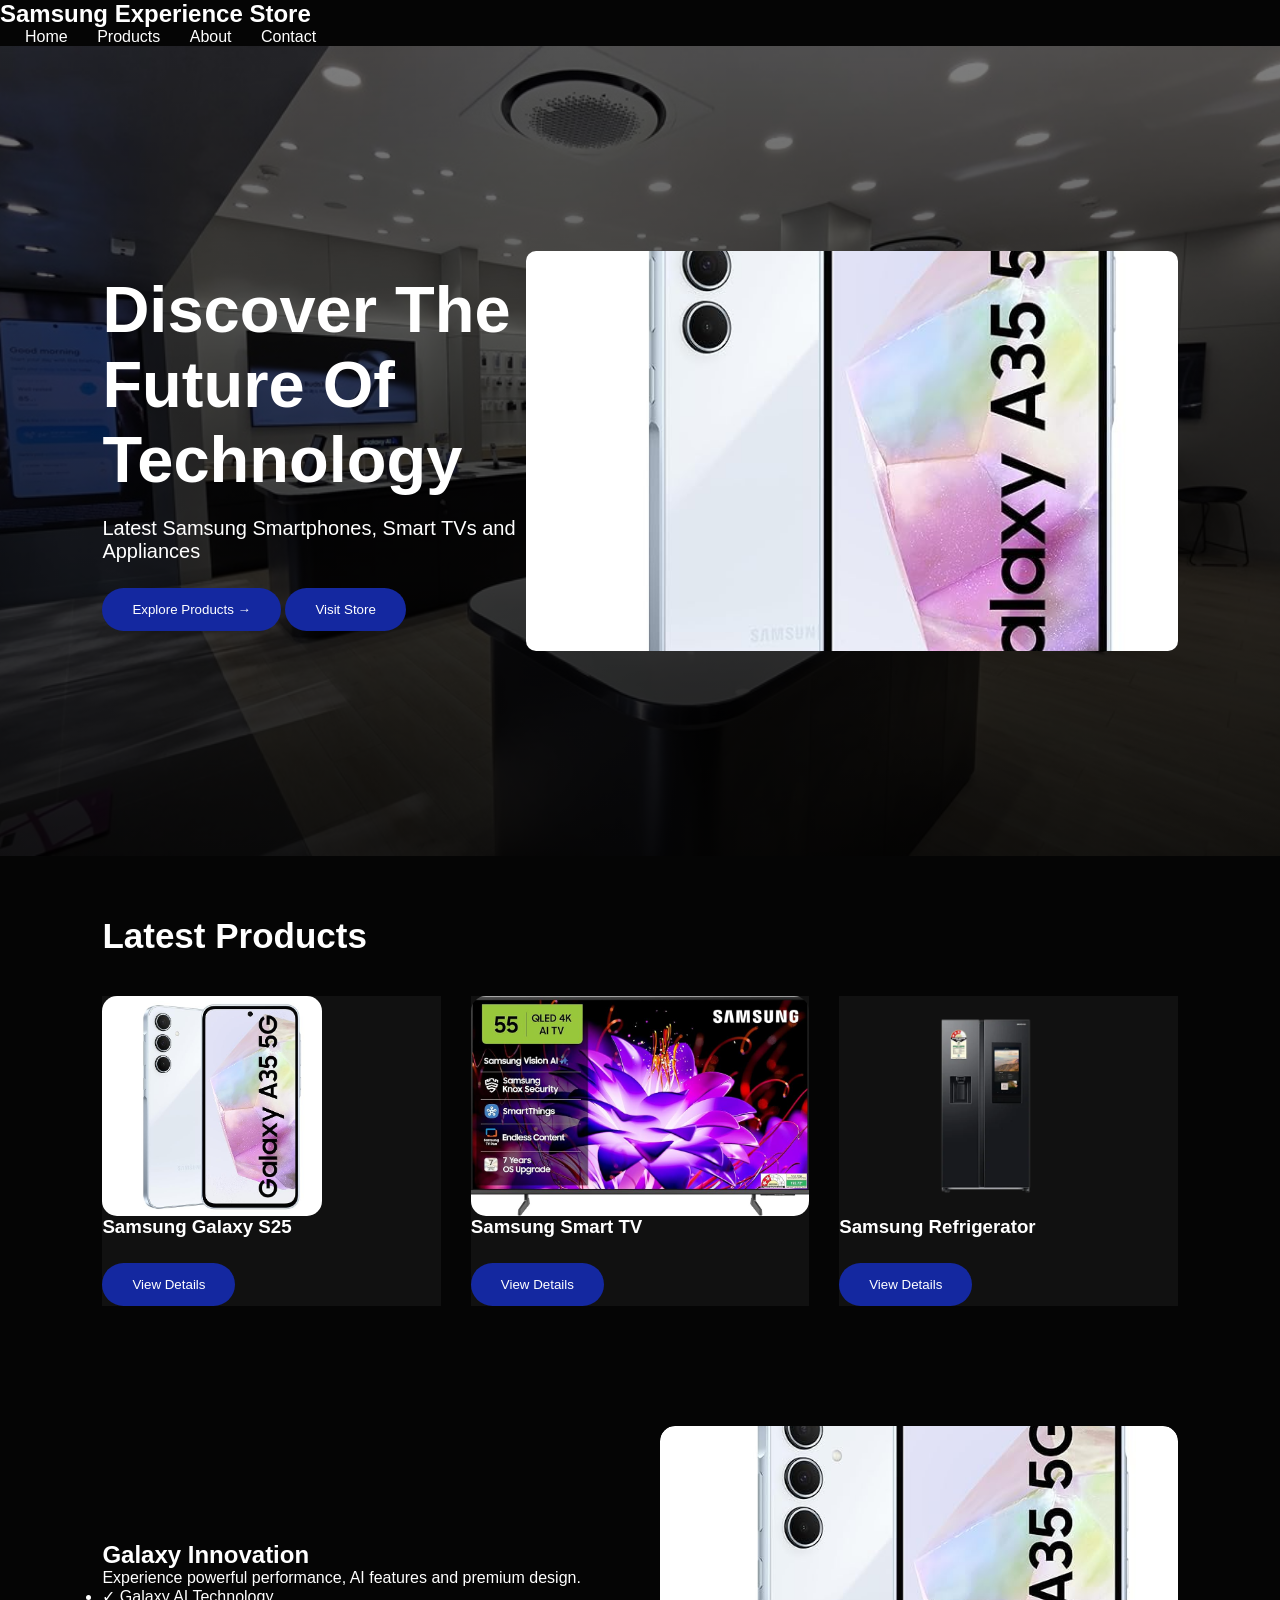
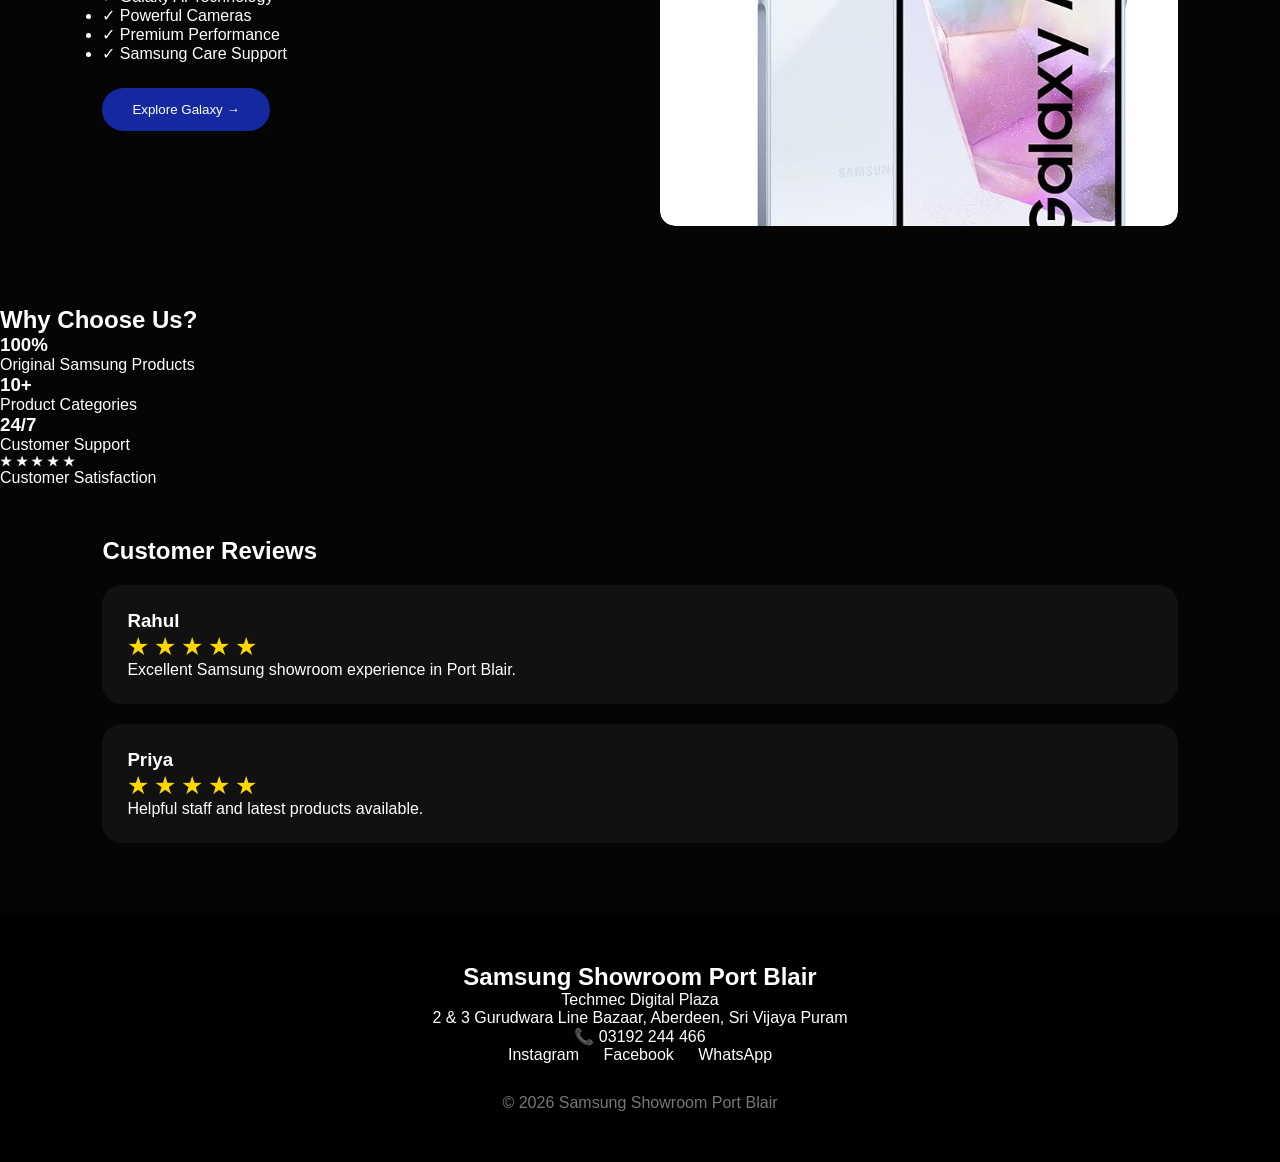
==== commit 0b2b3f57: "Update index.html" ====
--- a/style.css
+++ b/style.css
@@ -211,8 +211,7 @@
 
 .card img{
 width:100%
-height:auto;
-max-height:250px;
+height:250px;
 object-fit:cover;
 border-radius:15px;
 display:block;
@@ -505,3 +504,186 @@
 
 
 }
+/* ================= FIXES ================= */
+
+img{
+    max-width:100%;
+}
+
+
+/* HERO RESPONSIVE */
+
+@media(max-width:900px){
+
+.hero{
+    height:auto;
+    min-height:100vh;
+    flex-direction:column;
+    text-align:center;
+    gap:40px;
+    padding:80px 8%;
+}
+
+
+.hero-content{
+    width:100%;
+}
+
+
+.hero-image{
+    width:90%;
+}
+
+
+.hero-image img{
+    max-height:350px;
+}
+
+}
+
+
+/* SHOWCASE FIX */
+
+.showcase{
+    flex-wrap:wrap;
+}
+
+
+.showcase-image{
+    flex:1;
+    min-width:300px;
+    height:auto;
+}
+
+
+.showcase-image img{
+    height:auto;
+    max-height:400px;
+}
+
+
+
+/* PRODUCT CARDS */
+
+.card img{
+
+height:220px;
+object-fit:cover;
+
+}
+
+
+
+/* MOBILE NAVBAR */
+
+@media(max-width:768px){
+
+header{
+    height:70px;
+    padding:0 20px;
+    display:flex;
+    justify-content:space-between;
+    align-items:center;
+    position:sticky;
+    top:0;
+}
+
+
+.logo{
+    font-size:20px;
+}
+
+
+.menu-btn{
+    display:block;
+    position:absolute;
+    right:20px;
+    top:18px;
+    font-size:30px;
+    cursor:pointer;
+    z-index:999;
+}
+
+
+nav{
+
+    position:absolute;
+    top:70px;
+    left:0;
+    width:100%;
+    background:#000;
+
+    display:flex;
+    flex-direction:column;
+
+    transform:translateY(-150%);
+    transition:.4s ease;
+
+}
+
+
+nav a{
+
+    padding:15px 20px;
+    margin:0;
+
+}
+
+
+nav.active{
+
+    transform:translateY(0);
+
+}
+
+}
+
+
+
+/* MOBILE TEXT */
+
+@media(max-width:500px){
+
+
+.hero h1{
+
+font-size:38px;
+
+}
+
+
+.hero p{
+
+font-size:16px;
+
+}
+
+
+.featured h2,
+.showcase h2,
+.why h2,
+.reviews h2{
+
+font-size:28px;
+
+}
+
+
+.products{
+
+grid-template-columns:1fr;
+
+}
+
+
+}
+
+
+/* PREVENT OVERFLOW */
+
+section{
+
+overflow:hidden;
+
+}
+
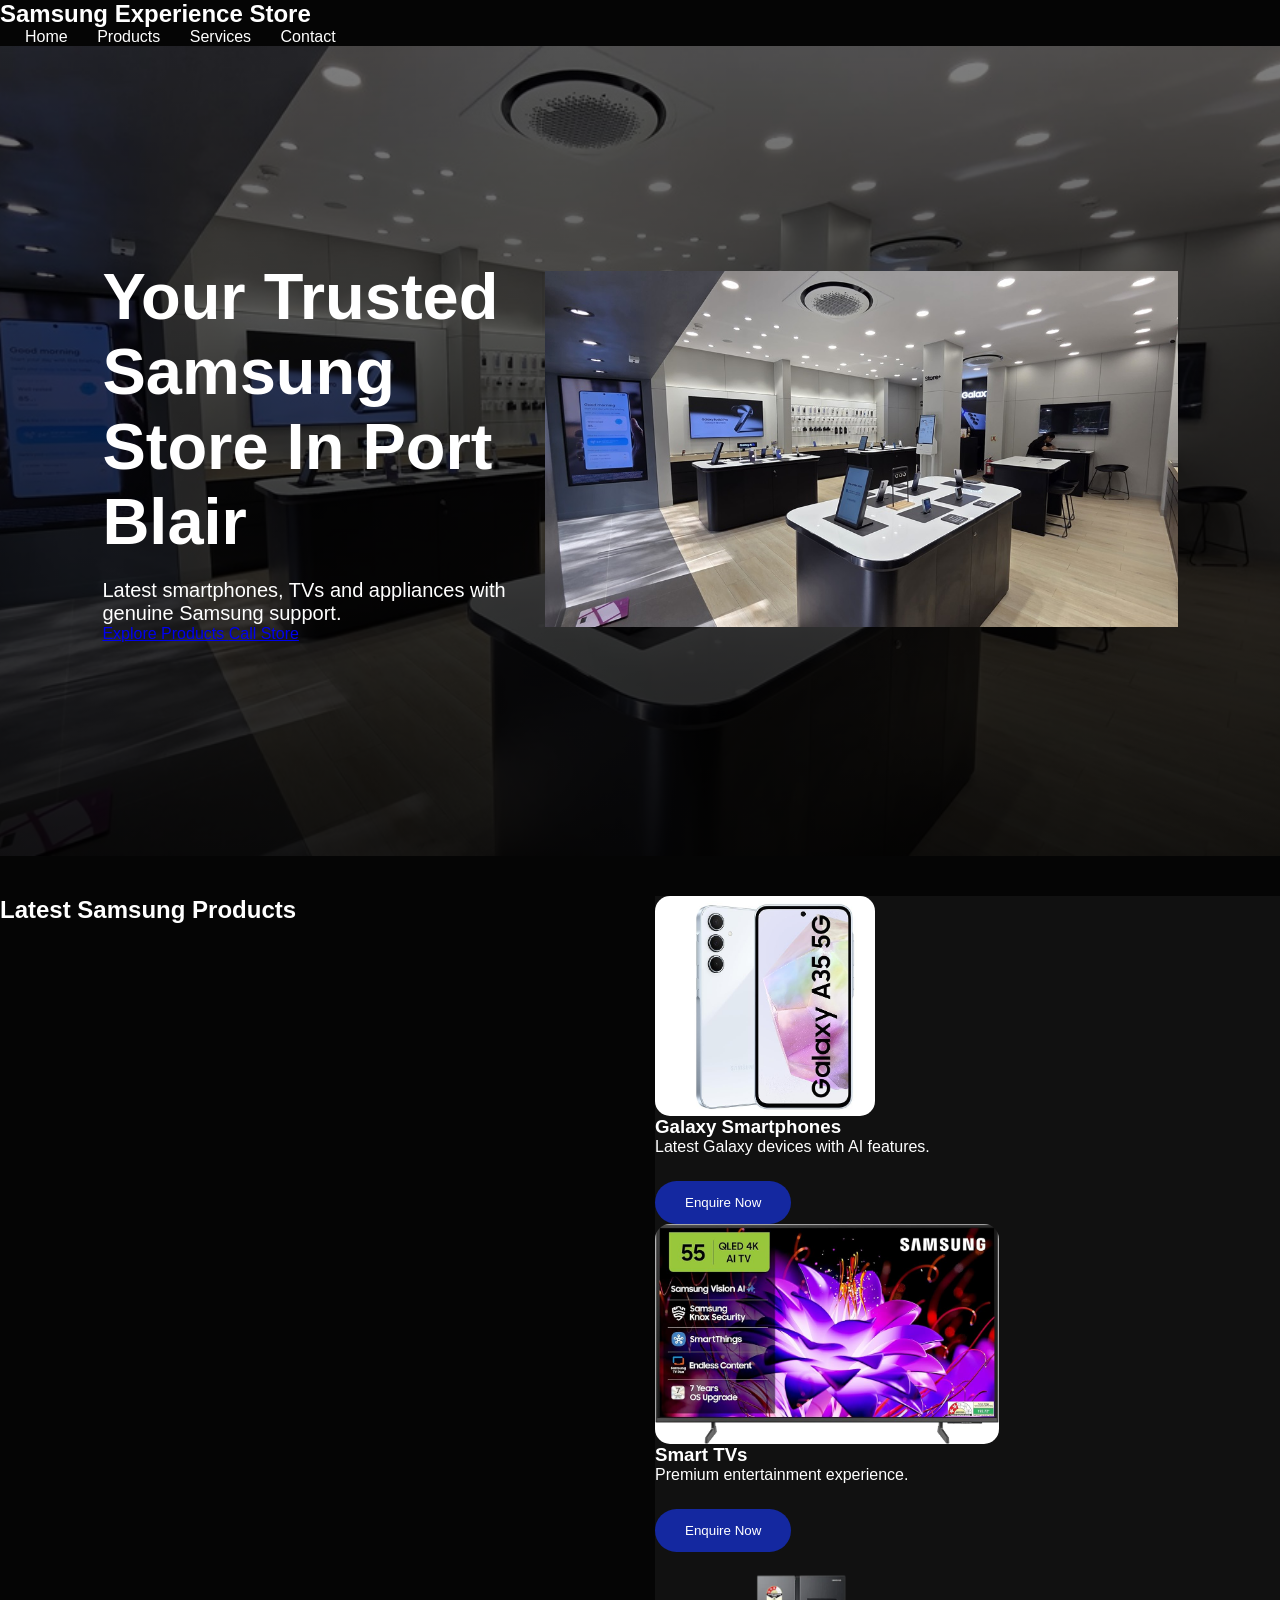
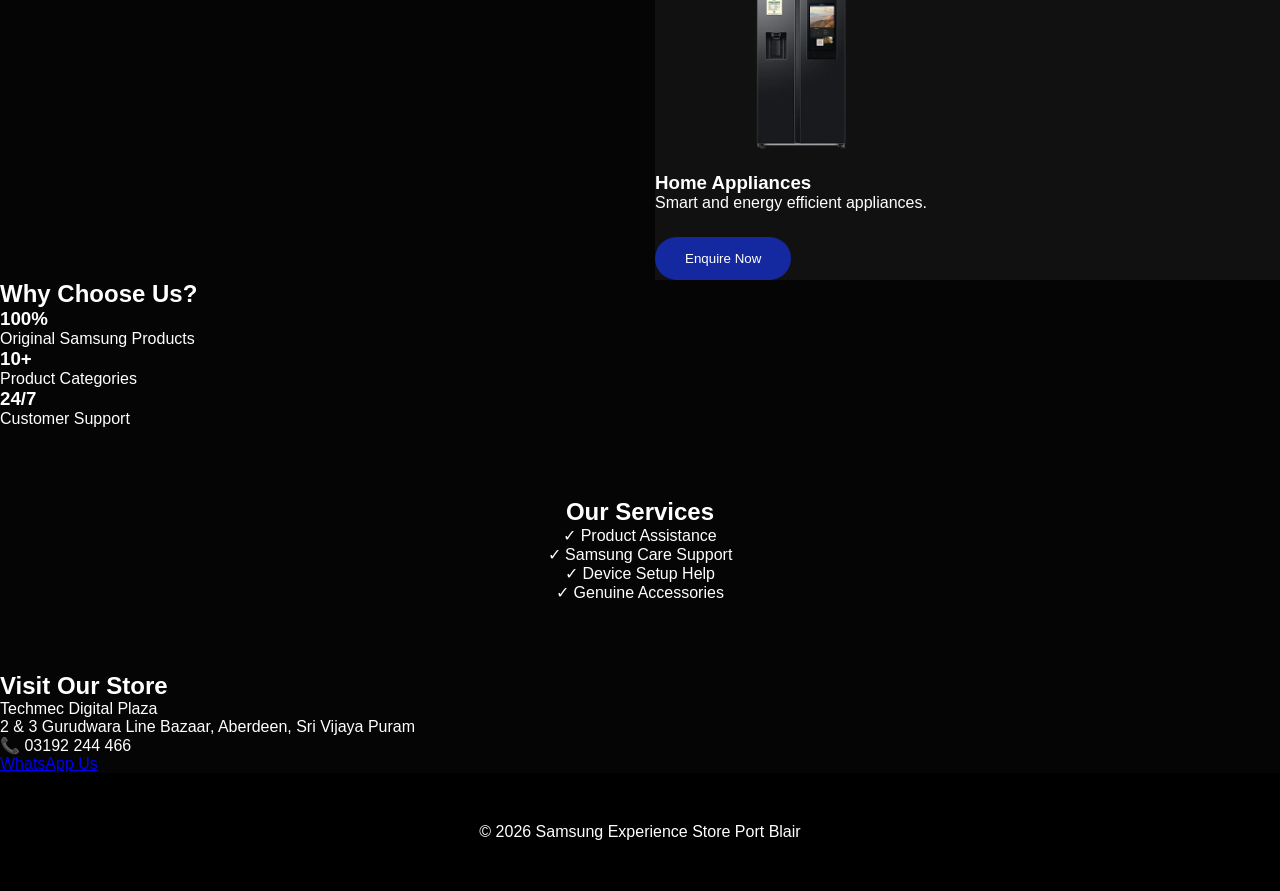
==== commit 94188f2d: "Update index.html" ====
--- a/index.html
+++ b/index.html
@@ -1,146 +1,222 @@
 <!DOCTYPE html>
-<html>
+<html lang="en">
 
 <head>
 
-<title>Samsung Showroom Port Blair</title>
+<meta charset="UTF-8">
 <meta name="viewport" content="width=device-width, initial-scale=1.0">
+
+<title>Samsung Experience Store | Port Blair</title>
+
 <link rel="stylesheet" href="style.css">
+
 </head>
+
+
 <body>
-    
+
+
 <!-- LOADER -->
 
-<div class="loader" id="loader">
-    <div class="samsung-logo">
-        SAMSUNG
-    </div>
-    <div class="loading"></div>
-</div>
-
-    
-<header id="navbar">
+<div class="loader">
+
+<h1>SAMSUNG</h1>
+
+<div></div>
+
+</div>
+
+
+
+<!-- NAVBAR -->
+
+<header>
+
 <div class="logo">
+
 Samsung
 <span>
 Experience Store
 </span>
-</div>
+
+</div>
+
 
 <div class="menu-btn">
 ☰
 </div>
 
+
 <nav>
-<a href="index.html">Home</a>
-<a href="products.html">Products</a>
-<a href="about.html">About</a>
-<a href="contact.html">Contact</a>
+
+<a href="#home">Home</a>
+<a href="#products">Products</a>
+<a href="#services">Services</a>
+<a href="#contact">Contact</a>
+
 </nav>
-    
+
+
 </header>
-    
-    
-<section class="hero">
+
+
+
+
+<!-- HERO -->
+
+<section class="hero" id="home">
+
+
 <div class="hero-content">
+
+
 <h1>
-Discover The Future Of Technology</h1>
-<p>
-Latest Samsung Smartphones,
-Smart TVs and Appliances
-</p>
-
-<div class="hero-buttons">
-<button> Explore Products →</button>
-<button class="outline">
-Visit Store
+Your Trusted Samsung Store In Port Blair
+</h1>
+
+
+<p>
+Latest smartphones, TVs and appliances with genuine Samsung support.
+</p>
+
+
+
+<div class="buttons">
+
+<a href="#products">
+Explore Products
+</a>
+
+
+<a class="outline" href="tel:03192244466">
+Call Store
+</a>
+
+
+</div>
+
+
+</div>
+
+
+
+<div class="hero-img">
+
+<img src="images/showroom.jpg">
+
+</div>
+
+
+</section>
+
+
+
+
+
+<!-- PRODUCTS -->
+
+
+<section class="products" id="products">
+
+
+<h2>
+Latest Samsung Products
+</h2>
+
+
+<div class="product-grid">
+
+
+
+<div class="card">
+
+<img src="images/smartphone.jpg">
+
+<h3>
+Galaxy Smartphones
+</h3>
+
+<p>
+Latest Galaxy devices with AI features.
+</p>
+
+<button>
+Enquire Now
 </button>
-</div>
-</div>
-
-<div class="hero-image">
-<img src="images/smartphone.jpg">
-</div>
-</section>
-
-    
-<section class="featured">
-<h2>
-Latest Products
-</h2>
-<div class="products">
+
+</div>
+
+
+
+
+
 <div class="card">
-<img src="images/smartphone.jpg">
-<h3>
-Samsung Galaxy S25
-</h3>
-<button onclick="openModal(
-'Galaxy S25',
-'Latest Galaxy smartphone with AI features'
-)">
-View Details
+
+<img src="images/smart-tv.jpg">
+
+<h3>
+Smart TVs
+</h3>
+
+<p>
+Premium entertainment experience.
+</p>
+
+<button>
+Enquire Now
 </button>
-</div>
+
+</div>
+
+
+
+
 
 <div class="card">
-<img src="images/smart-tv.jpg">
-<h3>
-Samsung Smart TV
-</h3>
-<button onclick="openModal(
-'Samsung Smart TV',
-'Crystal UHD 4K entertainment experience'
-)">
-View Details
+
+<img src="images/refrigerator.webp">
+
+<h3>
+Home Appliances
+</h3>
+
+<p>
+Smart and energy efficient appliances.
+</p>
+
+<button>
+Enquire Now
 </button>
-</div>
-<div class="card">
-<img src="images/refrigerator.webp">
-<h3>
-Samsung Refrigerator
-</h3>
-<button onclick="openModal(
-'Samsung Refrigerator',
-'Energy efficient smart cooling'
-)">
-View Details
-</button>
-</div>
-</div>
-</section>
-
-
-<section class="showcase">
-<div class="showcase-text reveal">
-<h2>
-Galaxy Innovation
-</h2>
-<p>
-Experience powerful performance,
-AI features and premium design.
-</p>
-<ul>
-<li>✓ Galaxy AI Technology</li>
-<li>✓ Powerful Cameras</li>
-<li>✓ Premium Performance</li>
-<li>✓ Samsung Care Support</li>
-</ul>
-
-<button>Explore Galaxy →</button>
-</div>
-    
-<div class="showcase-image reveal">
-<img src="images/smartphone.jpg">
-</div>
-</section>
+
+</div>
+
+
+
+</div>
+
+
+</section>
+
+
+
+
+
+
+<!-- WHY US -->
 
 
 <section class="why">
+
+
 <h2>
 Why Choose Us?
 </h2>
+
+
 <div class="why-grid">
-<div class="glass-card reveal">
+
+
+<div>
 <h3>
 100%
 </h3>
@@ -148,7 +224,9 @@
 Original Samsung Products
 </p>
 </div>
-<div class="glass-card reveal">
+
+
+<div>
 <h3>
 10+
 </h3>
@@ -157,7 +235,8 @@
 </p>
 </div>
 
-<div class="glass-card reveal">
+
+<div>
 <h3>
 24/7
 </h3>
@@ -165,95 +244,117 @@
 Customer Support
 </p>
 </div>
-<div class="glass-card reveal">
-<h5>
-★  ★  ★  ★  ★
-</h5>
-<p>
-Customer Satisfaction
-</p>
-</div>
-</div>
-</section>
-
-
-<!-- REVIEWS -->
-
-
-<section class="reviews">
+
+
+</div>
+
+
+</section>
+
+
+
+
+
+
+
+<!-- SERVICES -->
+
+
+<section class="services" id="services">
+
+
 <h2>
-Customer Reviews
+Our Services
 </h2>
-<div class="review">
-<h3>
-Rahul
-</h3>
-<div class="stars">
-★★★★★
-</div>
-<p>
-Excellent Samsung showroom experience in Port Blair.
-</p>
-</div>
-<div class="review">
-<h3>
-Priya
-</h3>
-<div class="stars">
-★★★★★
-</div>
-<p>
-Helpful staff and latest products available.
-</p>
-</div>
-</section>
- 
-<!-- MODAL -->
-<div class="modal">
-<div class="modal-box">
-<span onclick="closeModal()">
-×
-</span>
-<h2 id="title"></h2>
-<p id="desc"></p>
-<button>
-Enquire Now
-</button>
-</div>
-</div>
-
-
-<footer>
+
+
+<div>
+
+
+<p>
+✓ Product Assistance
+</p>
+
+<p>
+✓ Samsung Care Support
+</p>
+
+<p>
+✓ Device Setup Help
+</p>
+
+<p>
+✓ Genuine Accessories
+</p>
+
+
+</div>
+
+
+</section>
+
+
+
+
+
+
+
+<!-- CONTACT -->
+
+
+<section class="contact" id="contact">
+
 
 <h2>
-Samsung Showroom Port Blair
+Visit Our Store
 </h2>
 
+
 <p>
 Techmec Digital Plaza
 </p>
+
 
 <p>
 2 & 3 Gurudwara Line Bazaar,
 Aberdeen, Sri Vijaya Puram
 </p>
 
+
 <p>
 📞 03192 244 466
 </p>
 
-<div>
-<a>Instagram</a>
-<a>Facebook</a>
-<a>WhatsApp</a>
-</div>
-<p class="copy">
-© 2026 Samsung Showroom Port Blair
-</p>
+
+
+<a href="https://wa.me/">
+WhatsApp Us
+</a>
+
+
+
+</section>
+
+
+
+
+
+
+<footer>
+
+<p>
+© 2026 Samsung Experience Store Port Blair
+</p>
+
 </footer>
 
 
+
+
+
 <script src="script.js"></script>
 
+
 </body>
+
 </html>
